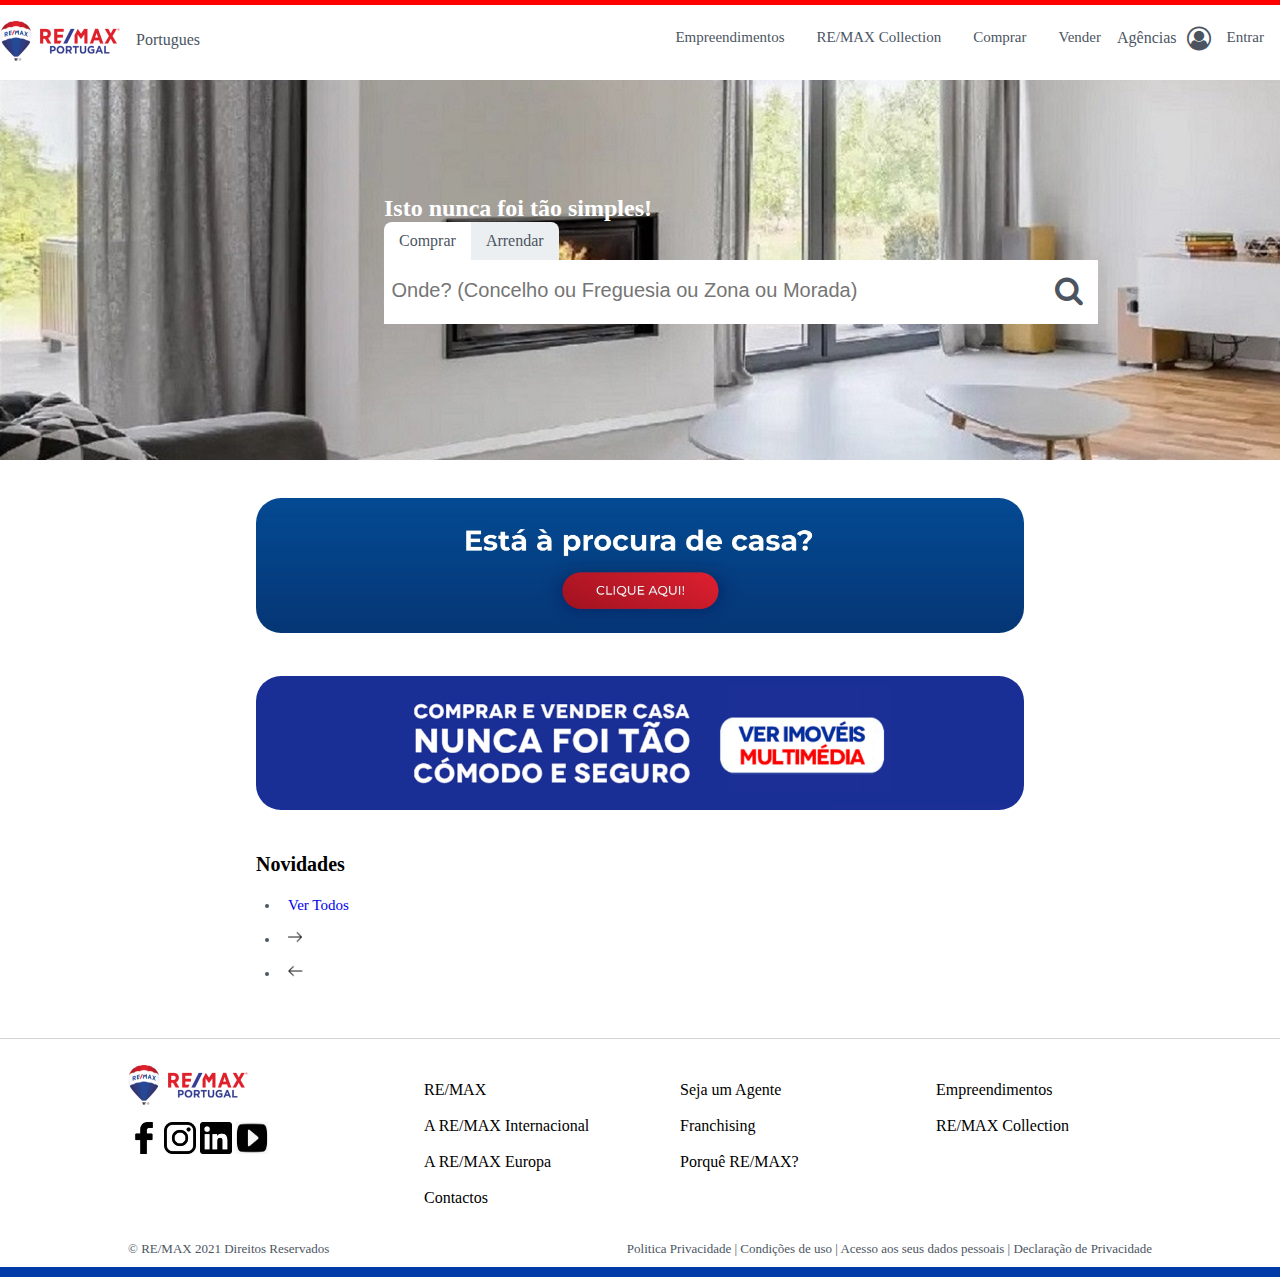
==== TrabalhoP-Tweb.html @ a208725e "Update barra inicial" ====
<!DOCTYPE html>
<html lang="en">
<head>
    <link href="TrabalhoP-Tweb.css"   rel="stylesheet">
    <meta charset="UTF-8">
    <meta http-equiv="X-UA-Compatible" content="IE=edge">
    <link rel="stylesheet" href="https://cdnjs.cloudflare.com/ajax/libs/font-awesome/4.7.0/css/font-awesome.min.css">
    <meta name="viewport" content="width=device-width, initial-scale=1.0">
    <title>TrabalhoPratico-Tweb</title>
</head>
<body> 
    <nav>
        <div class="menu1">
            <img class="imagem_logo" src="img/logo_remax.jpg"/>
            <ul class="parte1" style="list-style-type:none">
                <br>
                <div class="dropdown">
                    <span>Portugues</span>
                    <div class="dropdown-content">
                    <p>Portugues</p>
                    <p>Ingles</p>
                    </div>
                </div>
            </ul>
            <ul class="parte2">
                <li><a href="emp.html">Empreendimentos</a></li>  
                <li><a href="collection.html">RE/MAX Collection</a></li>
                <li><a href="comprar.html">Comprar</a></li>
                <li><a href="verder.html">Vender</a></li>
                <div class="dropdown2">
                    <span>Agências</span>
                    <div class="dropdown2-content">
                    <p>Procurar um Agente ou Agência</p>
                    <p>Seja uma Agente RE/MAX</p>
                    <p>Franchising</p>
                    <p>Top Agentes e Agências</p>
                    </div>
                  </div>
            
                <div class="opcao_entrar">
                    <i class="fa fa-user-circle-o" style="font-size:24px; padding-top:0.2em"></i>
                    <li><a href="entrar.html">Entrar</a></li>
                </div>
            </ul>
        </div>
    </nav>
    <div class="imagem_fundo" >
        <h1>Isto nunca foi tão simples!</h1>
        <div class="comprar">
            <div class="comprar_arrendar">
			    <a class="compras">Comprar</a>	
                <a class="arrendar">Arrendar</a> <br></div>
            <div id="pesquisa">
                <input type="text" name="search" id="search" placeholder=" Onde? (Concelho ou Freguesia ou Zona ou Morada)" />
                <i class="fa fa-search" style="font-size:30px; padding-top:0.5em;padding-right:0.5em;background-color: white;"></i>
            </div>	                       
        </div>
    </div>
    <img  src="img/procura_casa.jpg" id="procura_img" />
    <img  src="img/comprar_vender.jpg" id="comprar_vender_img" />

    <div class="news"> 
        <h2>Novidades</h2>
        <div class="newsver">
        <li><a href="vertodos.html" style="text-decoration: none;">Ver Todos</a></li>
        <li><img src="img/seta.png" id="seta"/></li>
        <li><img src="img/seta.png" id="seta2"/></li></div>
        
    </div>














    



    <div id="footer">
        <div class="row">
            <div class="column">
                <img class="imagem_logo2" src="img/logo_remax.jpg"/> 
                <div class="redes_sociais">
                    <img class="face" src="img/face.jpg"/>
                    <img class="insta" src="img/insta.jpg"/>
                    <img class="linkedin" src="img/linkedin.jpg"/>
                    <img class="youtube" src="img/youtube.jpg"/>
                </div>
            </div>
            <div class="footer_menu">
                <div class="column">
                    <ul>
                        <li> RE/MAX</li>      <br>
                        <li>A RE/MAX Internacional</li><br>
                        <li>A RE/MAX Europa</li><br>
                        <li>Contactos</li><br>
                    </ul>
                </div>
                <div class="column">
                    <ul>
                       <li>Seja um Agente</li><br>
                        <li>Franchising</li><br>
                        <li>Porquê RE/MAX?</li><br>
                    </ul>
                </div>
                <div class="column">
                    <ul>
                    <li>Empreendimentos</li><br>
                    <li>RE/MAX Collection</li><br><br><br><br>
                </ul>
                </div>
            </div> 
        </div>
            <div class="fim">
                <a class="fim_esquerda">© RE/MAX 2021 Direitos Reservados</a> 
                <a class="fim_direita">Politica Privacidade | Condições de uso | Acesso aos seus dados pessoais | Declaração de Privacidade</a>
            </div>
    </div>


</body>
</html>
---- TrabalhoP-Tweb.css ----
html{width: 100%;}

body{margin: 0em;
    background-color: white;
    font-family: Verdana;
    color: #4c555f;
    }

.menu1{display: flex;
    border-top: 5px solid #ff0000;
  /*padding-left: 32px;
    padding-right: 32px;*/
    background-color:white;
    width: 100%;
    height: 67px;
    vertical-align: center;}

.menu1 a{cursor: pointer;
    color: #4c555f;
    text-decoration: none;}    

.imagem_logo{cursor: pointer;
    max-height: 40px;
    vertical-align: middle;} 

.parte1{cursor: pointer;
    margin-top: 0px;
    margin-bottom: 0px;
    margin-left: 8px;
    margin-right: 8px;
    padding: 8px;}

.agencias{cursor: pointer;
    border: none;
    }
    
.menu1 a:hover{color:#007bff;}         /*  por cor azul quando o cursor esta em cima *ajeitar* */

nav{height: 5em;
    align-items:baseline;}

.imagem_logo{width: auto;
    height: auto;
    padding-top: 1em;
    }

.parte2{display: flex;
    width: 100%;
    padding-right: 0%;
    list-style-type:none;
    justify-content: flex-end;
    }

.parte2 li{margin-top: 0px;
    margin-bottom: 0px;
    margin-left: 8px;
    margin-right: 8px;
    padding: 8px;
    font-size: 15px;}

.agencias{margin-top: 0px;
    margin-bottom: 0px;
    margin-left: 8px;
    margin-right: 8px;
    padding: 8px;}

.menu1.parte1{padding-right: 100px;
    padding-left: 10px;}

.opcao_entrar{display: flex;
    padding-left: 10px;}

.imagem_login{width: 24px;
    height: 24px;}

.imagem_fundo{background-image: url("img/Fundo.jpg");
    max-width: 100%;
    position: relative;
    margin: auto;
    height: 380px;
    background-repeat: no-repeat;}

.imagem_fundo h1{color: white;
    font-size: 24px;
    padding-left: 20%;
    padding-top: 9%;
    max-width: 60%;
    position: relative;
    margin: auto;
    filter: spacing -.88px;  ;}

.comprar_arrendar{display: flex;
    padding-right: 0%;}

.comprar{padding-left: 20%;
    max-width: 60%;
    position: relative;
    margin: auto;}

.compras{padding-top: 10px;
    padding-bottom: 10px;
    padding-right: 15px;
    padding-left: 15px;
    background-color: white;
    border-top-left-radius: 0.5em;
    cursor: pointer;}         /*por a cena de quando clicas ficar branco e quando nao, ficar zinza. cor da letra =*/

.arrendar{padding-top: 10px;
    padding-bottom: 10px;
    padding-right: 15px;
    padding-left: 15px;
    background-color: #eceff2;
    border-top-right-radius: 0.5em;
    cursor: pointer;} 

.comprar a:active{background-color: white;
    animation-iteration-count:infinite;}

#pesquisa{display: flex;}

#search{background-color: white;
        border: none;
        height: 4.65em;
        width: 50em;}
    
::placeholder{font-size: 1.5em}

#searchimg{height: 4em;
    width: 4em;
    cursor: pointer;
    background-color: white;}

#procura_img{
    max-width: 60%;
    position: relative;
    margin: auto;
    margin-left: 20%;
    margin-right: 20%;
    margin-top: 3%;
    border-radius: 25px;
    cursor: pointer;                    /*Ajeitar o border radius*/
}

#comprar_vender_img{
    max-width: 1200px;
    border-radius: 25px;
    cursor: pointer;
    max-width: 60%;
    position: relative;
    margin: auto;
    margin-left: 20%;
    margin-right: 20%;
    margin-top: 3%;                  /*Ajeitar o border radius*/
}

.face{height: 32px;
    width: 32px;
}

.insta{height: 32px;
    width: 32px;
}

.linkedin{
    height: 32px;
    width: 32px;
}

.youtube{
    height: 32px;
    width: 32px;
}

#footer{margin-top: 48px;
    border-top: lightgray solid 1px;
    border-bottom: #003aa8 solid 10px;
    padding-left: 10%;
    padding-right: 10%;
    padding-bottom: 2%;  
    padding-top: 2%;
    }

.imagem_logo2{max-height: 40px;
    cursor:default;
    margin-bottom: 5%;}

.footer_menu ul{
    list-style-type: none;
}

.column {color: black;
    float: left;
    width: 25%;
    cursor: pointer;
}

.row:after {
    content: "";
    display: table;
    clear: both;
}
    
.fim a{display:block;
    font-size: 13px;}

.fim_direita{float: right;
    cursor: pointer;}

.fim_esquerda{float: left;}
.news h2{color:black;
    font-size: 20px;
    max-width: 60%;
    position: relative;
    margin: auto;
    padding-left: 20%;
    padding-right: 20%;
    padding-top: 3%;
    border-radius: 12px}
.newsver{font-size: 15px;
    max-width: 60%;
    position: relative;
    margin: auto;
    margin-left: 16px;
    padding-left: 20%;
    padding-right: 20%;
    padding-top: 1%;
    border-radius: 12px;}
#seta{max-width: 2%;}
#seta2{max-width: 2%;
    -moz-transform: scaleX(-1);
    -o-transform: scaleX(-1);
    -webkit-transform: scaleX(-1);
    transform: scaleX(-1);}
.newsver li{margin-bottom: 0px;
    margin-left: 8px;
    margin-right: 8px;
    padding: 8px;
    font-size: 15px;} 
    
    .dropdown {
        position: relative;
        display: inline-block;
      }
      
      .dropdown-content {
        display: none;
        position: absolute;
        background-color: #f9f9f9;
        min-width: 160px;
        box-shadow: 0px 8px 16px 0px rgba(0,0,0,0.2);
        padding: 12px 16px;
        z-index: 1;
      }
      
      .dropdown:hover .dropdown-content {
        display: block;
      }

      .dropdown2 {
        position: relative;
        display: inline-block;
        padding-top:0.5em;
      }

      .dropdown2-content {
        display: none;
        position: absolute;
        background-color: #f9f9f9;
        min-width: 160px;
        box-shadow: 0px 8px 16px 0px rgba(0,0,0,0.2);
        padding: 12px 16px;
        z-index: 1;
      }
      
      .dropdown2:hover .dropdown2-content {
        display: block;
      }
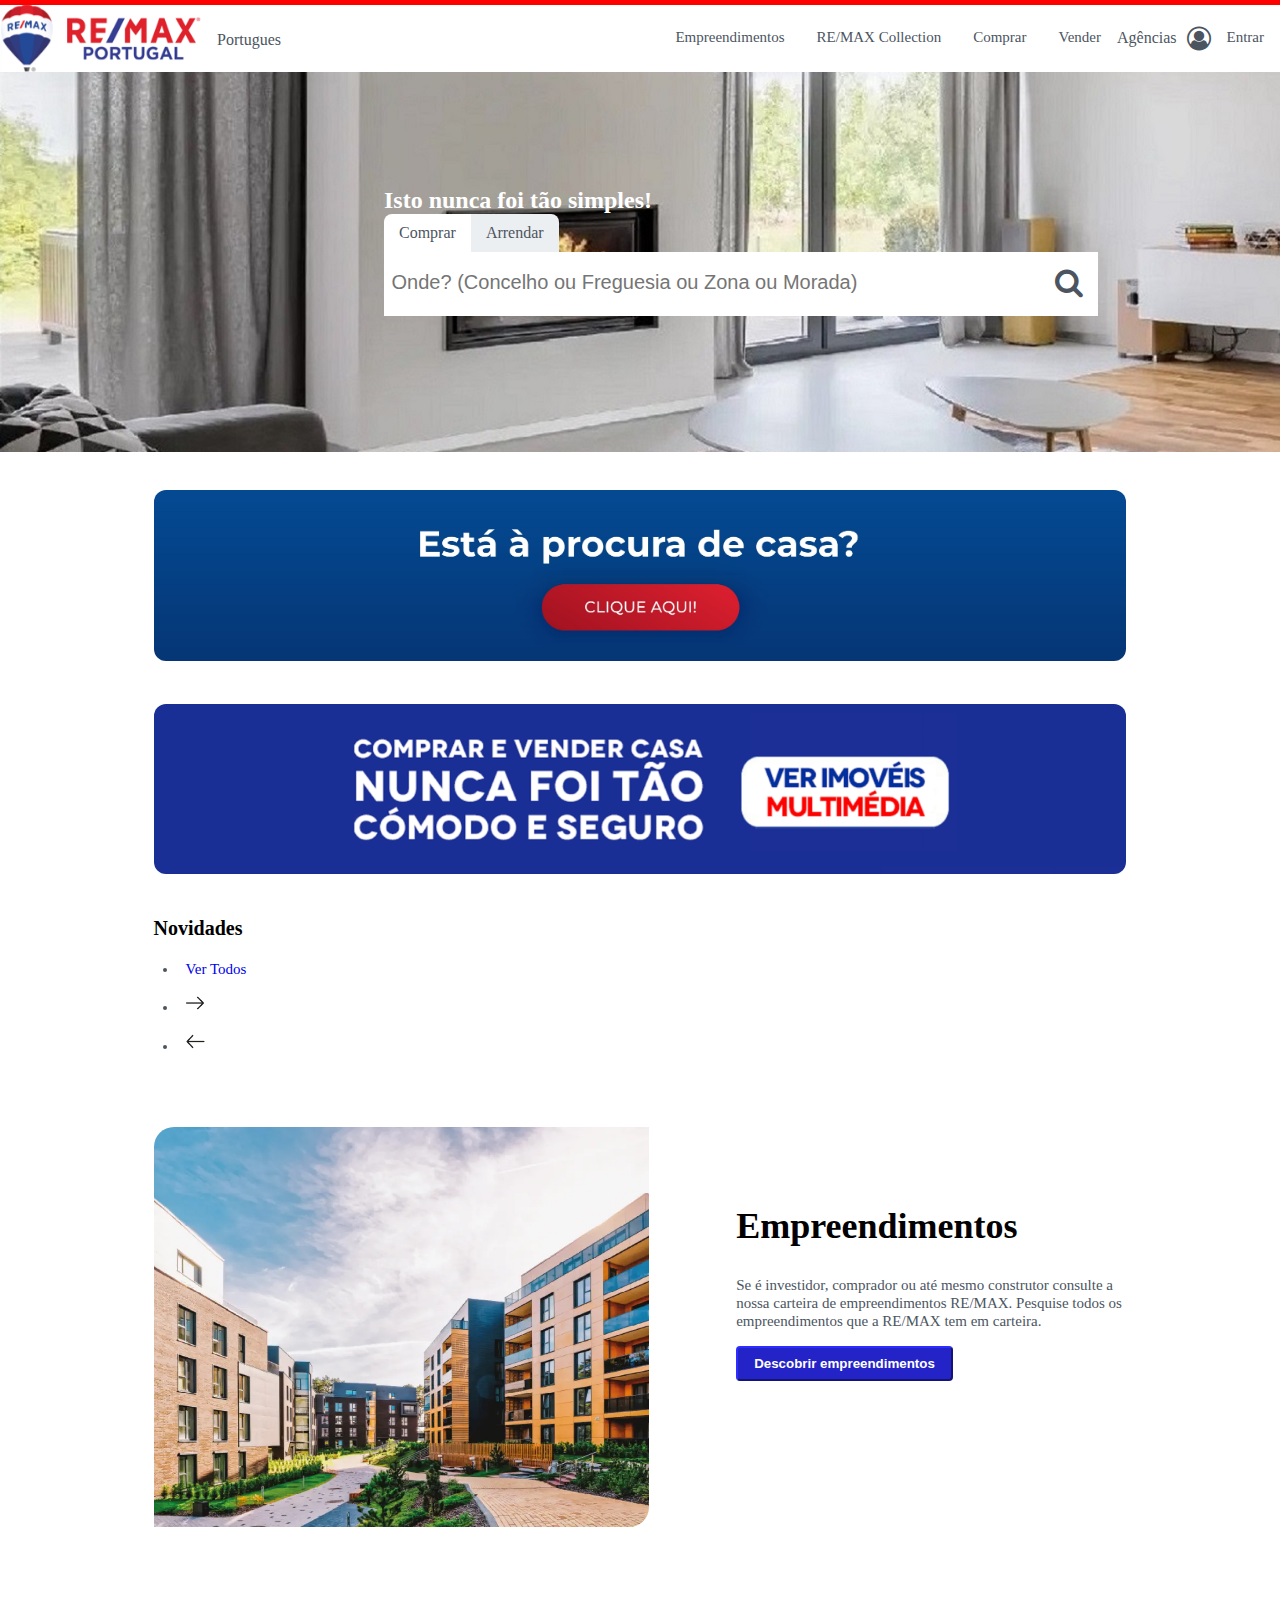
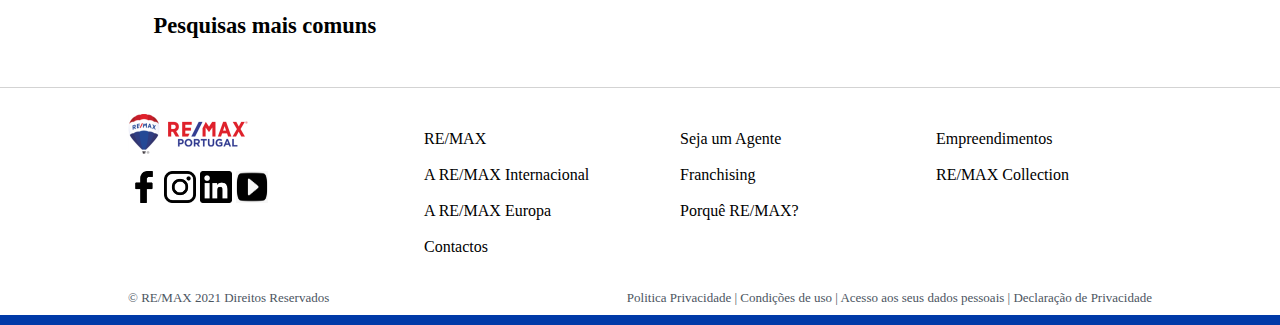
==== commit 7179eac9: "Update  Empreendimentos" ====
--- a/TrabalhoP-Tweb.html
+++ b/TrabalhoP-Tweb.html
@@ -49,7 +49,8 @@
         <div class="comprar">
             <div class="comprar_arrendar">
 			    <a class="compras">Comprar</a>	
-                <a class="arrendar">Arrendar</a> <br></div>
+                <a class="arrendar">Arrendar</a> <br>
+            </div>
             <div id="pesquisa">
                 <input type="text" name="search" id="search" placeholder=" Onde? (Concelho ou Freguesia ou Zona ou Morada)" />
                 <i class="fa fa-search" style="font-size:30px; padding-top:0.5em;padding-right:0.5em;background-color: white;"></i>
@@ -78,10 +79,34 @@
 
 
 
+    <div class="empreendimentos">
+        <div class="empre_esquerda"> 
+            <img src="img/empre.webp" class="img_empre" />
+        </div>
+        <div class="empre_direita">
+            <div class="empre_texto">
+                <h2 class="titulo">Empreendimentos</h2>
+                <a>Se é investidor, comprador ou até mesmo construtor consulte a nossa carteira de 
+                    empreendimentos RE/MAX. Pesquise todos os empreendimentos que a RE/MAX tem 
+                    em carteira.
+                </a> <br>
+            </div>
+            <button class="button_empre" type="button"> Descobrir empreendimentos</button>
+        </div>
+    </div>
+
+
+    
+
+    <div class="Pesquisas_mais_comuns">
+        <h2>Pesquisas mais comuns</h2>
+    </div>
 
 
 
-    
+
+
+
 
 
 
@@ -120,10 +145,10 @@
                 </div>
             </div> 
         </div>
-            <div class="fim">
-                <a class="fim_esquerda">© RE/MAX 2021 Direitos Reservados</a> 
-                <a class="fim_direita">Politica Privacidade | Condições de uso | Acesso aos seus dados pessoais | Declaração de Privacidade</a>
-            </div>
+        <div class="fim">
+            <a class="fim_esquerda">© RE/MAX 2021 Direitos Reservados</a> 
+            <a class="fim_direita">Politica Privacidade | Condições de uso | Acesso aos seus dados pessoais | Declaração de Privacidade</a>
+        </div>
     </div>
 
 
--- a/TrabalhoP-Tweb.css
+++ b/TrabalhoP-Tweb.css
@@ -1,228 +1,230 @@
 html{width: 100%;}
 
-body{margin: 0em;
+body{
+    margin: 0em;
     background-color: white;
     font-family: Verdana;
     color: #4c555f;
-    }
-
-.menu1{display: flex;
+}
+
+/*******
+ Header
+********/
+.menu1{
+    display: flex;
     border-top: 5px solid #ff0000;
   /*padding-left: 32px;
     padding-right: 32px;*/
     background-color:white;
     width: 100%;
     height: 67px;
-    vertical-align: center;}
-
-.menu1 a{cursor: pointer;
-    color: #4c555f;
-    text-decoration: none;}    
-
-.imagem_logo{cursor: pointer;
-    max-height: 40px;
-    vertical-align: middle;} 
-
-.parte1{cursor: pointer;
-    margin-top: 0px;
-    margin-bottom: 0px;
-    margin-left: 8px;
-    margin-right: 8px;
-    padding: 8px;}
-
-.agencias{cursor: pointer;
-    border: none;
-    }
-    
-.menu1 a:hover{color:#007bff;}         /*  por cor azul quando o cursor esta em cima *ajeitar* */
-
-nav{height: 5em;
-    align-items:baseline;}
-
-.imagem_logo{width: auto;
-    height: auto;
-    padding-top: 1em;
-    }
-
-.parte2{display: flex;
-    width: 100%;
-    padding-right: 0%;
-    list-style-type:none;
-    justify-content: flex-end;
-    }
-
-.parte2 li{margin-top: 0px;
-    margin-bottom: 0px;
-    margin-left: 8px;
-    margin-right: 8px;
-    padding: 8px;
-    font-size: 15px;}
-
-.agencias{margin-top: 0px;
-    margin-bottom: 0px;
-    margin-left: 8px;
-    margin-right: 8px;
-    padding: 8px;}
-
-.menu1.parte1{padding-right: 100px;
-    padding-left: 10px;}
-
-.opcao_entrar{display: flex;
-    padding-left: 10px;}
-
-.imagem_login{width: 24px;
-    height: 24px;}
-
-.imagem_fundo{background-image: url("img/Fundo.jpg");
+    vertical-align: center;
+}
+
+    .menu1 a{
+        cursor: pointer;
+        color: #4c555f;
+        text-decoration: none;
+    }    
+
+    .menu1 a:hover{color:#007bff;}         /*  por cor azul quando o cursor esta em cima *ajeitar* */
+    
+    .menu1.imagem_logo{
+        cursor: pointer;
+        max-height: 40px;
+        vertical-align: middle;
+    } 
+
+    .menu1.parte1{
+        padding-right: 100px;
+        padding-left: 10px;
+    }
+
+        .parte1{
+            cursor: pointer;
+            margin-top: 0px;
+            margin-bottom: 0px;
+            margin-left: 8px;
+            margin-right: 8px;
+            padding: 8px;
+        }
+        
+            .dropdown {
+                position: relative;
+                display: inline-block;
+            }
+              
+                .dropdown-content {
+                    display: none;
+                    position: absolute;
+                    background-color: #f9f9f9;
+                    min-width: 160px;
+                    box-shadow: 0px 8px 16px 0px rgba(0,0,0,0.2);
+                    padding: 12px 16px;
+                    z-index: 1;
+                }
+              
+                .dropdown:hover .dropdown-content {
+                    display: block;
+                }
+
+        .parte2{
+            display: flex;
+            width: 100%;
+            padding-right: 0%;
+            list-style-type:none;
+            justify-content: flex-end;
+        }
+    
+            .parte2 li{
+                margin-top: 0px;
+                margin-bottom: 0px;
+                margin-left: 8px;
+                margin-right: 8px;
+                padding: 8px;
+                font-size: 15px;
+            }
+            
+            .dropdown2 {
+                position: relative;
+                display: inline-block;
+                padding-top:0.5em;
+            }
+        
+                .dropdown2-content {
+                    display: none;
+                    position: absolute;
+                    background-color: #f9f9f9;
+                    min-width: 160px;
+                    box-shadow: 0px 8px 16px 0px rgba(0,0,0,0.2);
+                    padding: 12px 16px;
+                    z-index: 1;
+                }
+              
+                .dropdown2:hover .dropdown2-content {
+                    display: block;
+                }
+
+            .opcao_entrar{
+                display: flex;
+                padding-left: 10px;
+            }
+
+/*************************************
+Barra de pesquisa com imagem de fundo
+**************************************/
+.imagem_fundo{
+    background-image: url("img/Fundo.jpg");
     max-width: 100%;
     position: relative;
     margin: auto;
     height: 380px;
-    background-repeat: no-repeat;}
-
-.imagem_fundo h1{color: white;
-    font-size: 24px;
-    padding-left: 20%;
-    padding-top: 9%;
-    max-width: 60%;
-    position: relative;
-    margin: auto;
-    filter: spacing -.88px;  ;}
-
-.comprar_arrendar{display: flex;
-    padding-right: 0%;}
-
-.comprar{padding-left: 20%;
-    max-width: 60%;
-    position: relative;
-    margin: auto;}
-
-.compras{padding-top: 10px;
-    padding-bottom: 10px;
-    padding-right: 15px;
-    padding-left: 15px;
-    background-color: white;
-    border-top-left-radius: 0.5em;
-    cursor: pointer;}         /*por a cena de quando clicas ficar branco e quando nao, ficar zinza. cor da letra =*/
-
-.arrendar{padding-top: 10px;
-    padding-bottom: 10px;
-    padding-right: 15px;
-    padding-left: 15px;
-    background-color: #eceff2;
-    border-top-right-radius: 0.5em;
-    cursor: pointer;} 
-
-.comprar a:active{background-color: white;
-    animation-iteration-count:infinite;}
-
-#pesquisa{display: flex;}
-
-#search{background-color: white;
-        border: none;
-        height: 4.65em;
-        width: 50em;}
-    
-::placeholder{font-size: 1.5em}
-
-#searchimg{height: 4em;
-    width: 4em;
+    background-repeat: no-repeat;
+}
+
+    .imagem_fundo h1{
+        color: white;
+        font-size: 24px;
+        padding-left: 20%;
+        padding-top: 9%;
+        max-width: 60%;
+        position: relative;
+        margin: auto;
+        filter: spacing -.88px;
+    }
+        .comprar{
+            padding-left: 20%;
+            max-width: 60%;
+            position: relative;
+            margin: auto;
+        }
+        
+            .comprar a:active{
+                background-color: white;
+                animation-iteration-count:infinite;
+            }
+
+            .comprar_arrendar{
+                display: flex;
+                padding-right: 0%;
+            }
+
+                .compras{
+                    padding-top: 10px;
+                    padding-bottom: 10px;
+                    padding-right: 15px;
+                    padding-left: 15px;
+                    background-color: white;
+                    border-top-left-radius: 0.5em;
+                    cursor: pointer;
+                }         /*por a cena de quando clicas ficar branco e quando nao, ficar zinza. cor da letra =*/
+
+                .arrendar{
+                    padding-top: 10px;
+                    padding-bottom: 10px;
+                    padding-right: 15px;
+                    padding-left: 15px;
+                    background-color: #eceff2;
+                    border-top-right-radius: 0.5em;
+                    cursor: pointer;
+                } 
+   
+            #pesquisa{display: flex;}
+
+                #search{
+                    background-color: white;
+                        border: none;
+                        height: 4.65em;
+                        width: 50em;
+                }
+
+                ::placeholder{font-size: 1.5em}
+
+/*************
+Imagens Azuis
+**************/
+#procura_img{
+    max-width: 76%;
+    position: relative;
+    margin: auto;
+    margin-left: 12%;
+    margin-right: 12%;
+    margin-top: 3%;
+    border-radius: 12px;
     cursor: pointer;
-    background-color: white;}
-
-#procura_img{
-    max-width: 60%;
-    position: relative;
-    margin: auto;
-    margin-left: 20%;
-    margin-right: 20%;
-    margin-top: 3%;
-    border-radius: 25px;
-    cursor: pointer;                    /*Ajeitar o border radius*/
 }
 
 #comprar_vender_img{
     max-width: 1200px;
-    border-radius: 25px;
+    border-radius: 12px;
     cursor: pointer;
-    max-width: 60%;
-    position: relative;
-    margin: auto;
-    margin-left: 20%;
-    margin-right: 20%;
-    margin-top: 3%;                  /*Ajeitar o border radius*/
-}
-
-.face{height: 32px;
-    width: 32px;
-}
-
-.insta{height: 32px;
-    width: 32px;
-}
-
-.linkedin{
-    height: 32px;
-    width: 32px;
-}
-
-.youtube{
-    height: 32px;
-    width: 32px;
-}
-
-#footer{margin-top: 48px;
-    border-top: lightgray solid 1px;
-    border-bottom: #003aa8 solid 10px;
-    padding-left: 10%;
-    padding-right: 10%;
-    padding-bottom: 2%;  
-    padding-top: 2%;
-    }
-
-.imagem_logo2{max-height: 40px;
-    cursor:default;
-    margin-bottom: 5%;}
-
-.footer_menu ul{
-    list-style-type: none;
-}
-
-.column {color: black;
-    float: left;
-    width: 25%;
-    cursor: pointer;
-}
-
-.row:after {
-    content: "";
-    display: table;
-    clear: both;
-}
-    
-.fim a{display:block;
-    font-size: 13px;}
-
-.fim_direita{float: right;
-    cursor: pointer;}
-
-.fim_esquerda{float: left;}
+    max-width: 76%;
+    position: relative;
+    margin: auto;
+    margin-left: 12%;
+    margin-right: 12%;
+    margin-top: 3%;
+}
+    
+/*******************
+ Novidades - Casas
+*******************/
 .news h2{color:black;
     font-size: 20px;
-    max-width: 60%;
-    position: relative;
-    margin: auto;
-    padding-left: 20%;
-    padding-right: 20%;
+    max-width: 76%;
+    position: relative;
+    margin: auto;
+    padding-left: 12%;
+    padding-right: 12%;
     padding-top: 3%;
     border-radius: 12px}
 .newsver{font-size: 15px;
-    max-width: 60%;
+    max-width: 76%;
     position: relative;
     margin: auto;
     margin-left: 16px;
-    padding-left: 20%;
-    padding-right: 20%;
+    padding-left: 12%;
+    padding-right: 12%;
     padding-top: 1%;
     border-radius: 12px;}
 #seta{max-width: 2%;}
@@ -237,41 +239,149 @@
     padding: 8px;
     font-size: 15px;} 
     
-    .dropdown {
-        position: relative;
-        display: inline-block;
-      }
-      
-      .dropdown-content {
-        display: none;
-        position: absolute;
-        background-color: #f9f9f9;
-        min-width: 160px;
-        box-shadow: 0px 8px 16px 0px rgba(0,0,0,0.2);
-        padding: 12px 16px;
-        z-index: 1;
-      }
-      
-      .dropdown:hover .dropdown-content {
-        display: block;
-      }
-
-      .dropdown2 {
-        position: relative;
-        display: inline-block;
-        padding-top:0.5em;
-      }
-
-      .dropdown2-content {
-        display: none;
-        position: absolute;
-        background-color: #f9f9f9;
-        min-width: 160px;
-        box-shadow: 0px 8px 16px 0px rgba(0,0,0,0.2);
-        padding: 12px 16px;
-        z-index: 1;
-      }
-      
-      .dropdown2:hover .dropdown2-content {
-        display: block;
-      }+    
+
+
+
+
+
+
+/**********************
+Empreendimentos
+**********************/
+.empreendimentos{
+    margin-left: 12%;
+    margin-right: 12%;
+    max-width: 76%;
+    padding-top: 64px;
+    display: inline-flex;
+    position: relative;
+}
+
+    .img_empre{
+        height: 400px;
+        width: 495px;
+        border-bottom-right-radius: 20px;
+        border-top-left-radius: 20px;
+    }
+
+    .empre_direita{
+        margin-left: 9%;
+        height: 400px;
+        text-align: left;
+        
+        justify-content: center;
+    }
+        
+        .titulo{
+            margin-top: 20%;
+            font-size: 36px;
+            color: black;
+        }
+
+        .empre_direita a{
+            font-size: 15px;
+        }
+
+        .empre_texto{
+            margin-bottom: 16px;
+        }
+        
+        .button_empre{
+            color: white;
+            border-radius: 4px;
+            background-color: rgb(35, 35, 199);
+            cursor: pointer;
+            border-color: rgb(35, 35, 199);
+            padding-top: 0.5rem;
+            padding-right: 1rem;
+            padding-bottom: 0.5rem;
+            padding-left: 1rem;
+            font-weight: bold;
+        }
+
+        .button_empre:hover{
+            background-color: #003aa8;
+        }
+
+
+
+
+/**********************
+Pesquisas mais comuns
+**********************/
+.Pesquisas_mais_comuns{
+    color: black;
+    padding-left: 12%;
+    padding-right: 12%;                     /* É preciso javascript */
+    max-width: 76%;
+    padding-top: 64px;
+    font-size: 15px;
+}
+
+
+
+/********
+ Footer
+********/
+#footer{margin-top: 48px;
+    border-top: lightgray solid 1px;
+    border-bottom: #003aa8 solid 10px;
+    padding-left: 10%;
+    padding-right: 10%;
+    padding-bottom: 2%;  
+    padding-top: 2%;
+}
+
+    .row:after {
+        content: "";
+        display: table;
+        clear: both;
+    }
+
+        .column {
+            color: black;
+            float: left;
+            width: 25%;
+            cursor: pointer;
+        }
+        
+            .imagem_logo2{
+                max-height: 40px;
+                cursor:default;
+                margin-bottom: 5%;
+            }
+            
+                .face{height: 32px;
+                    width: 32px;
+                }
+
+                .insta{height: 32px;
+                    width: 32px;
+                }
+
+                .linkedin{
+                    height: 32px;
+                    width: 32px;
+                }
+
+                .youtube{
+                    height: 32px;
+                    width: 32px;
+                }
+            
+        .footer_menu ul{
+            list-style-type: none;
+        }
+
+    .fim a{
+        display:block;
+        font-size: 13px;
+    }
+
+        .fim_direita{
+            float: right;
+            cursor: pointer;
+        }
+
+        .fim_esquerda{float: left;}      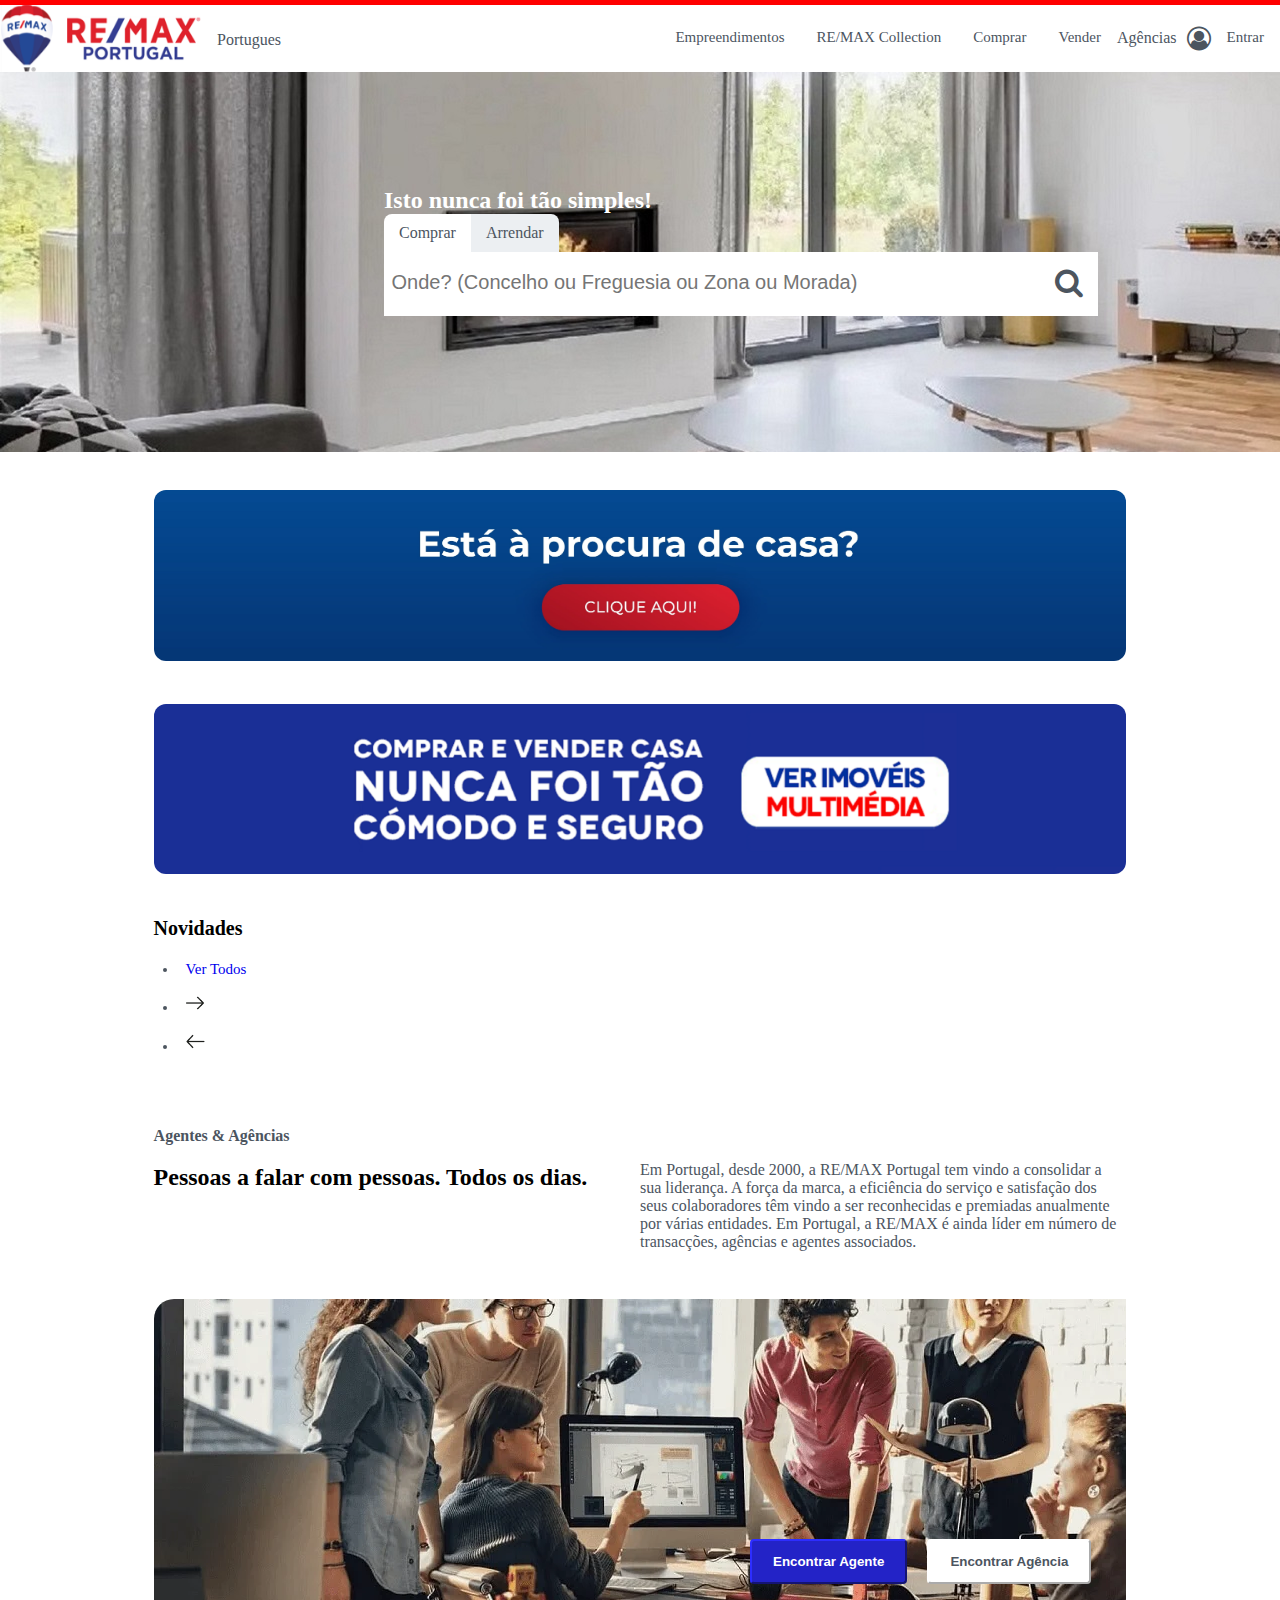
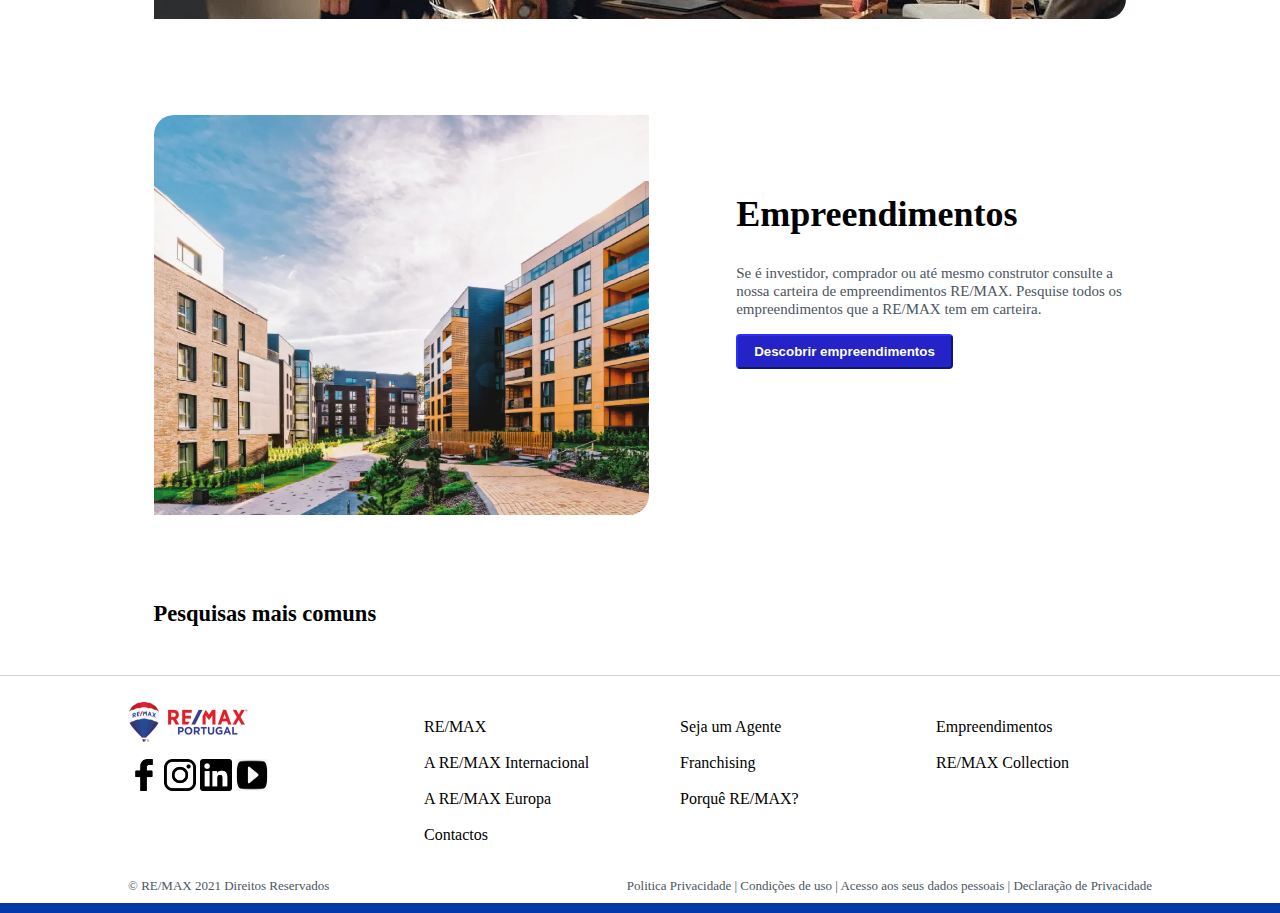
==== commit 8f765174: "Update agentes e agencias" ====
--- a/TrabalhoP-Tweb.html
+++ b/TrabalhoP-Tweb.html
@@ -79,6 +79,33 @@
 
 
 
+
+
+
+    <div class="agentes_agencias">
+        <div class="agen_subtitle">
+            <a>Agentes & Agências</a> <br>
+        </div>
+        <div class="agen_cima">
+            <h2>Pessoas a falar com pessoas. Todos os dias.</h2>
+            <p>Em Portugal, desde 2000, a RE/MAX Portugal tem vindo a consolidar a sua liderança. A força 
+                da marca, a eficiência do serviço e satisfação dos seus colaboradores têm vindo a ser 
+                reconhecidas e premiadas anualmente por várias entidades. Em Portugal, a RE/MAX é ainda 
+                líder em número de transacções, agências e agentes associados.</p>
+        </div>
+        <div class="agen_baixo">
+            
+            <div class="button_agen">
+                <button class="button_agente" type="button"> Encontrar Agente</button>
+                <button class="button_agencia" type="button"> Encontrar Agência</button>
+            </div>
+        </div>
+    </div>
+
+
+
+
+
     <div class="empreendimentos">
         <div class="empre_esquerda"> 
             <img src="img/empre.webp" class="img_empre" />
--- a/TrabalhoP-Tweb.css
+++ b/TrabalhoP-Tweb.css
@@ -246,6 +246,91 @@
 
 
 
+
+
+
+
+
+/*******************
+Agentes & Agências
+*******************/
+.agentes_agencias{
+    margin-left: 12%;
+    margin-right: 12%;
+    max-width: 76%;
+    padding-top: 64px;
+    margin-bottom: 32px;
+}
+
+    .agen_subtitle{
+        color: #4c555f;
+        font-weight: bold;
+    }
+
+    .agen_cima{
+        display: inline-flex;
+        position: relative;
+        margin-bottom: 32px;
+    }
+
+        .agen_cima h2{
+            width: 50%;
+            color: black;
+        }
+
+        .agen_cima p{
+            width: 50%;
+        }
+
+    .agen_baixo{
+        background-image: url("img/fundo2.jpg");
+        height:320px;
+        background-repeat: no-repeat;
+        border-bottom-right-radius: 20px;
+        border-top-left-radius: 20px;
+    }
+
+        .button_agen{
+            float: right;
+            margin-top: 240px;
+            margin-right: 25px;
+            display: inline-flex;
+        }
+
+            .button_agente{
+                padding-top: 13px;
+                padding-bottom: 13px;
+                padding-right: 21px;
+                padding-left: 21px;
+                margin-left: 10px;
+                margin-right: 10px;
+                border-radius: 4px;
+                background-color: rgb(35, 35, 199);
+                cursor: pointer;
+                border-color: rgb(35, 35, 199);
+                color: white;
+                font-weight: bold;
+            }
+
+                .button_agente:hover{
+                    background-color: #003aa8;
+                }
+
+            .button_agencia{
+                padding-top: 13px;
+                padding-bottom: 13px;
+                padding-right: 21px;
+                padding-left: 21px;
+                margin-left: 10px;
+                margin-right: 10px;
+                border-radius: 4px;
+                font-weight: bold;
+                background-color: #fff;
+                cursor: pointer;
+                border-color: #fff;
+                color: #4c555f;
+            }
+
 /**********************
 Empreendimentos
 **********************/
@@ -304,9 +389,6 @@
             background-color: #003aa8;
         }
 
-
-
-
 /**********************
 Pesquisas mais comuns
 **********************/
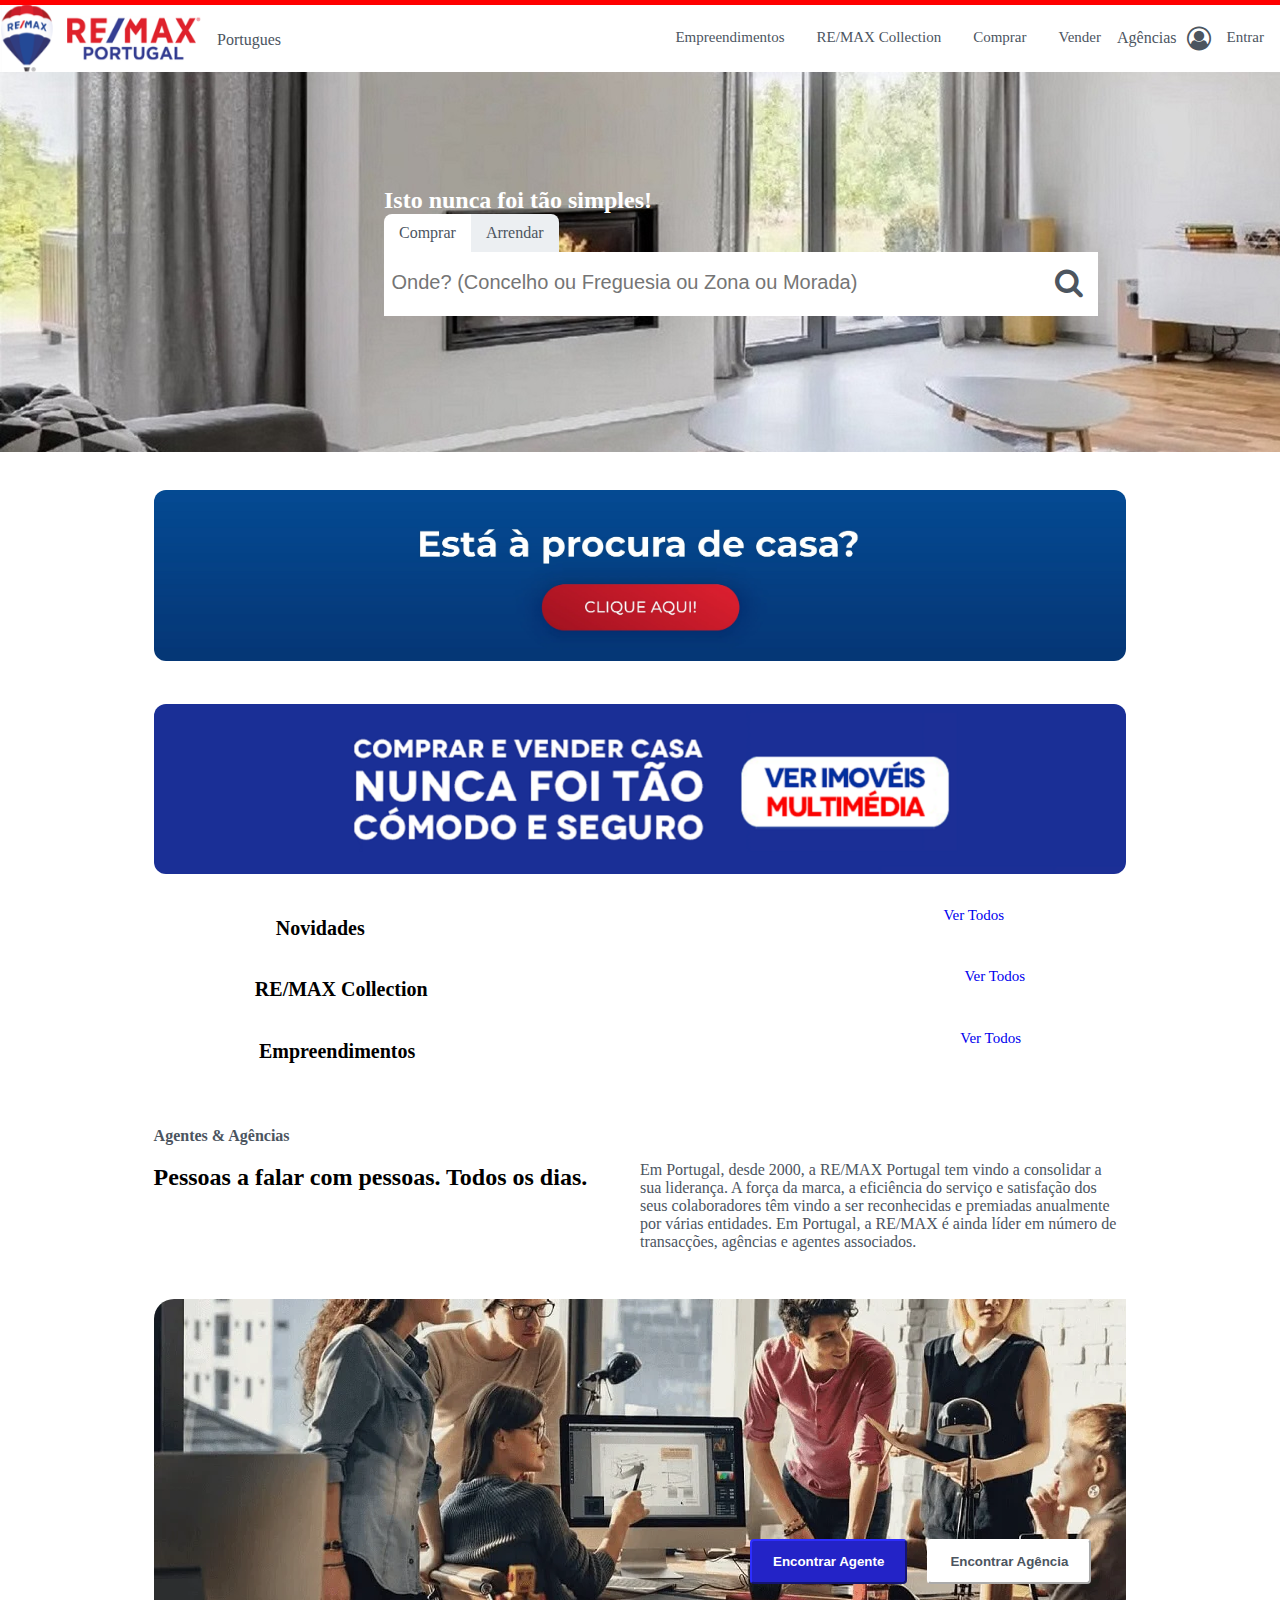
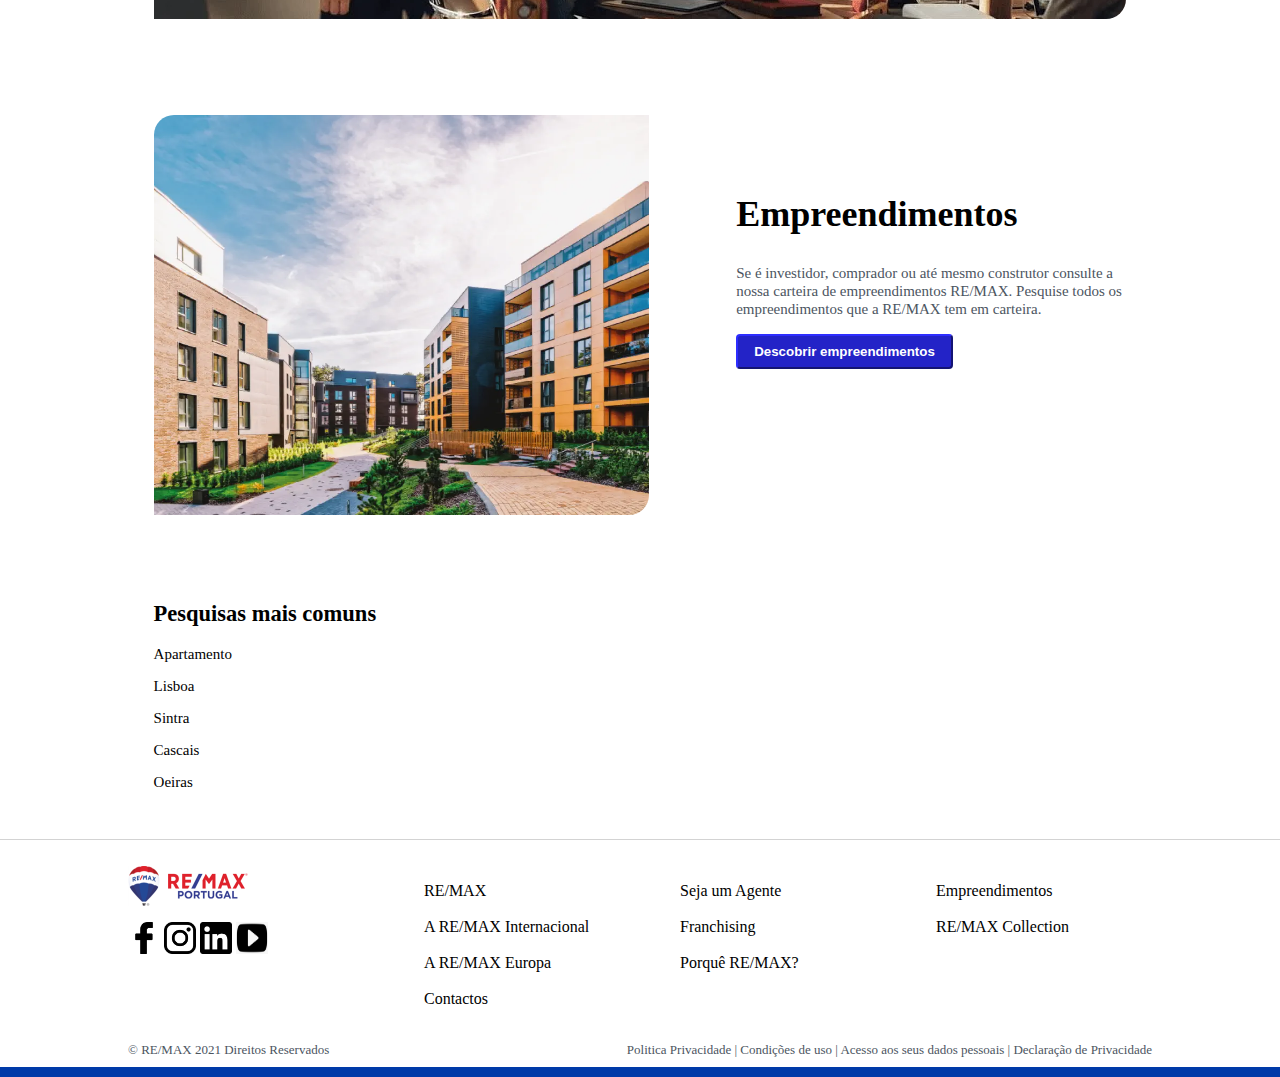
==== commit 0cb79dc9: "linhas de procura e (inicio de um dropdown??)" ====
--- a/TrabalhoP-Tweb.html
+++ b/TrabalhoP-Tweb.html
@@ -60,16 +60,41 @@
     <img  src="img/procura_casa.jpg" id="procura_img" />
     <img  src="img/comprar_vender.jpg" id="comprar_vender_img" />
 
-    <div class="news"> 
+    <div class="menu2"> 
         <h2>Novidades</h2>
         <div class="newsver">
-        <li><a href="vertodos.html" style="text-decoration: none;">Ver Todos</a></li>
-        <li><img src="img/seta.png" id="seta"/></li>
-        <li><img src="img/seta.png" id="seta2"/></li></div>
+        <span classe="setas">
+            <i class="fa-arrow-left"></i>
+            <i class="fa-arrow-right"></i>
+        </span>
+        <a href="vertodos.html" style="text-decoration: none;">Ver Todos</a>
+        </div>
         
     </div>
 
-
+    <div class="menu3"> 
+        <h2>RE/MAX Collection</h2>
+        <div class="remaxc">
+        <span classe="setas">
+            <i class="fa-arrow-left"></i>
+            <i class="fa-arrow-right"></i>
+        </span>
+        <a href="vertodos.html" style="text-decoration: none;">Ver Todos</a>
+        </div>
+        
+    </div>
+
+    <div class="menu4"> 
+        <h2>Empreendimentos</h2>
+        <div class="emp">
+        <span classe="setas">
+            <i class="fa-arrow-left"></i>
+            <i class="fa-arrow-right"></i>
+        </span>
+        <a href="vertodos.html" style="text-decoration: none;">Ver Todos</a>
+        </div>
+        
+    </div>
 
 
 
@@ -127,6 +152,14 @@
 
     <div class="Pesquisas_mais_comuns">
         <h2>Pesquisas mais comuns</h2>
+        <div classe="dropdown3">
+            <span>Apartamento</span>
+            <div classe="dropdown3-content"></div>
+            <p>Lisboa</p>
+            <p>Sintra</p>
+            <p>Cascais</p>
+            <p>Oeiras</p>
+        </div>
     </div>
 
 
--- a/TrabalhoP-Tweb.css
+++ b/TrabalhoP-Tweb.css
@@ -209,7 +209,10 @@
 /*******************
  Novidades - Casas
 *******************/
-.news h2{color:black;
+.menu2{display: flex;
+    align-items: flex-end;
+    justify-content: flex-end;}
+.menu2 h2{color:black;
     font-size: 20px;
     max-width: 76%;
     position: relative;
@@ -226,22 +229,57 @@
     padding-left: 12%;
     padding-right: 12%;
     padding-top: 1%;
-    border-radius: 12px;}
-#seta{max-width: 2%;}
-#seta2{max-width: 2%;
-    -moz-transform: scaleX(-1);
-    -o-transform: scaleX(-1);
-    -webkit-transform: scaleX(-1);
-    transform: scaleX(-1);}
-.newsver li{margin-bottom: 0px;
-    margin-left: 8px;
-    margin-right: 8px;
-    padding: 8px;
-    font-size: 15px;} 
-    
-    
-
-
+    border-radius: 12px;
+    display: flex;
+margin-left:auto;}
+
+.menu3{display: flex;
+    align-items: flex-end;
+    justify-content: flex-end;}
+.menu3 h2{color:black;
+    font-size: 20px;
+    max-width: 76%;
+    position: relative;
+    margin: auto;
+    padding-left: 12%;
+    padding-right: 12%;
+    padding-top: 3%;
+    border-radius: 12px}
+.remaxc{font-size: 15px;
+    max-width: 76%;
+    position: relative;
+    margin: auto;
+    margin-left: 16px;
+    padding-left: 12%;
+    padding-right: 12%;
+    padding-top: 1%;
+    border-radius: 12px;
+    display: flex;
+margin-left:auto;}
+
+.menu4{display: flex;
+    align-items: flex-end;
+    justify-content: flex-end;}
+.menu4 h2{color:black;
+    font-size: 20px;
+    max-width: 76%;
+    position: relative;
+    margin: auto;
+    padding-left: 12%;
+    padding-right: 12%;
+    padding-top: 3%;
+    border-radius: 12px}
+.emp{font-size: 15px;
+    max-width: 76%;
+    position: relative;
+    margin: auto;
+    margin-left: 16px;
+    padding-left: 12%;
+    padding-right: 12%;
+    padding-top: 1%;
+    border-radius: 12px;
+    display: flex;
+margin-left:auto;}
 
 
 
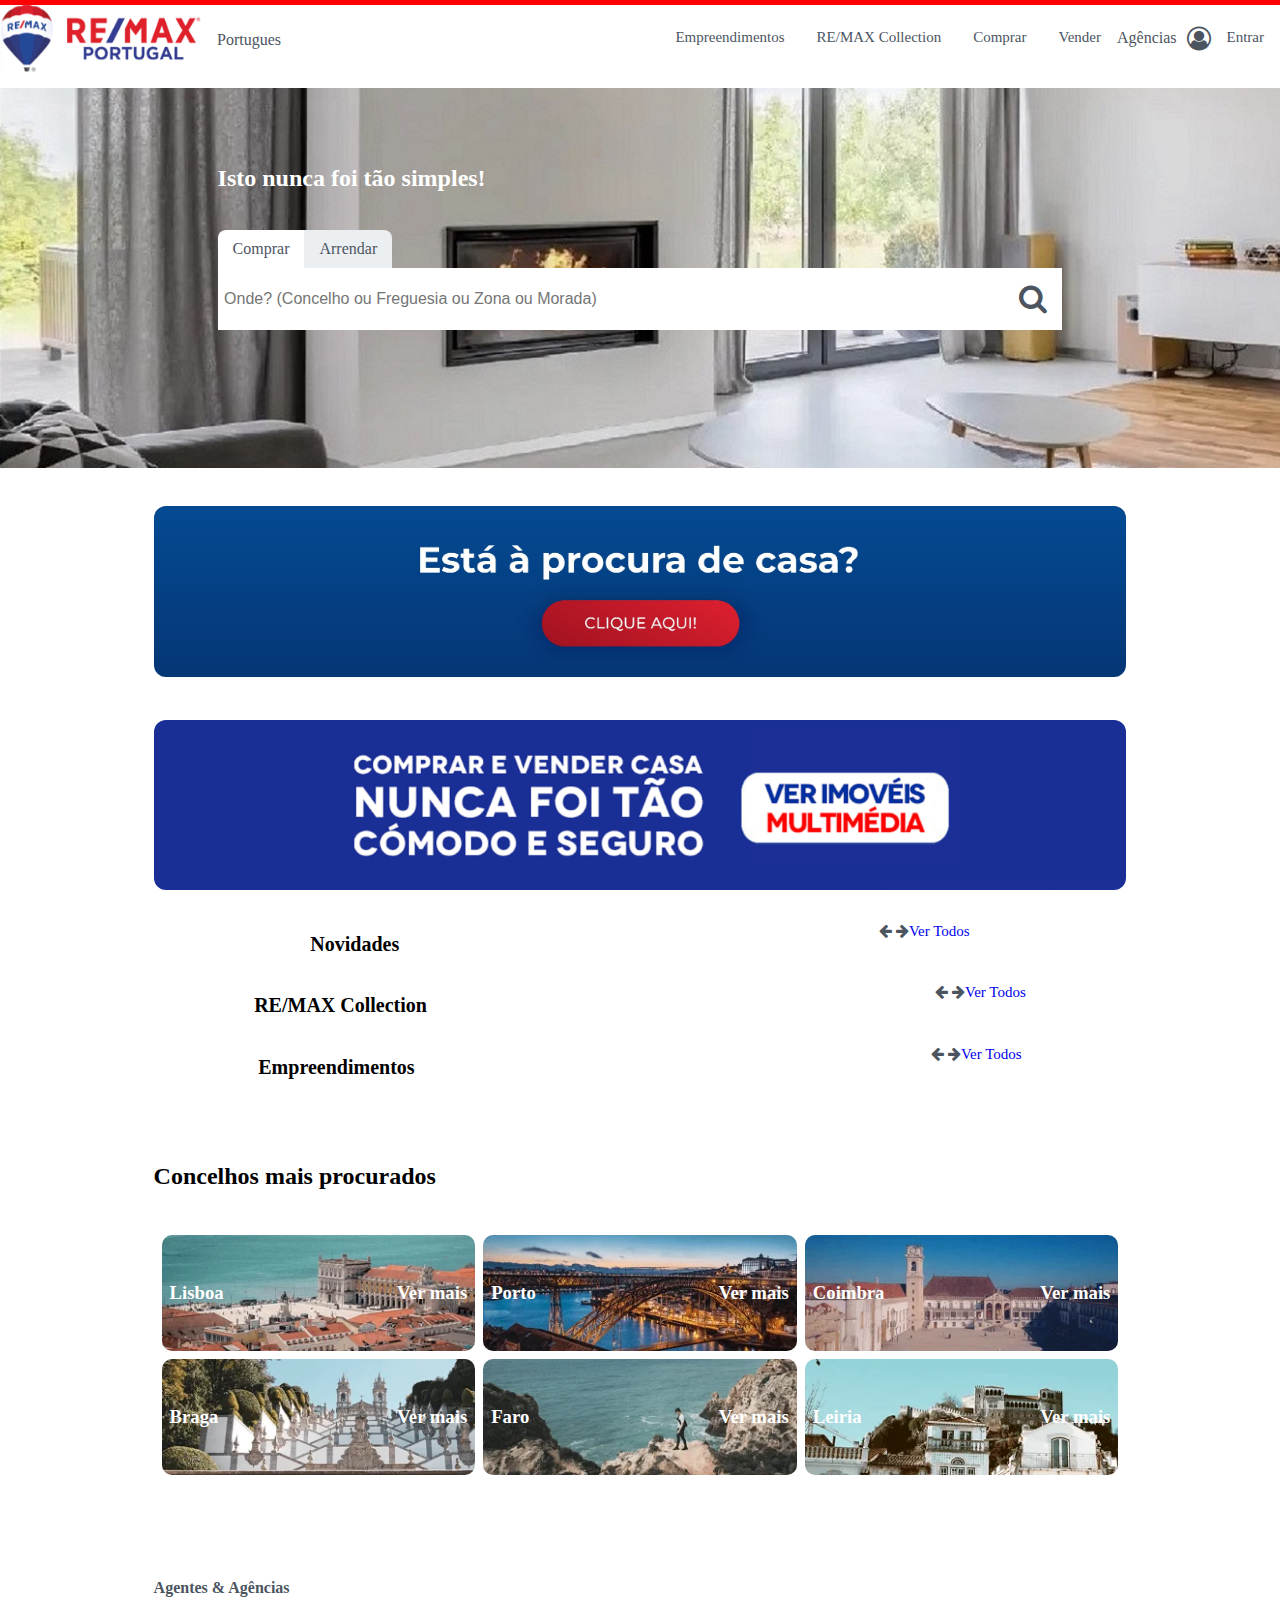
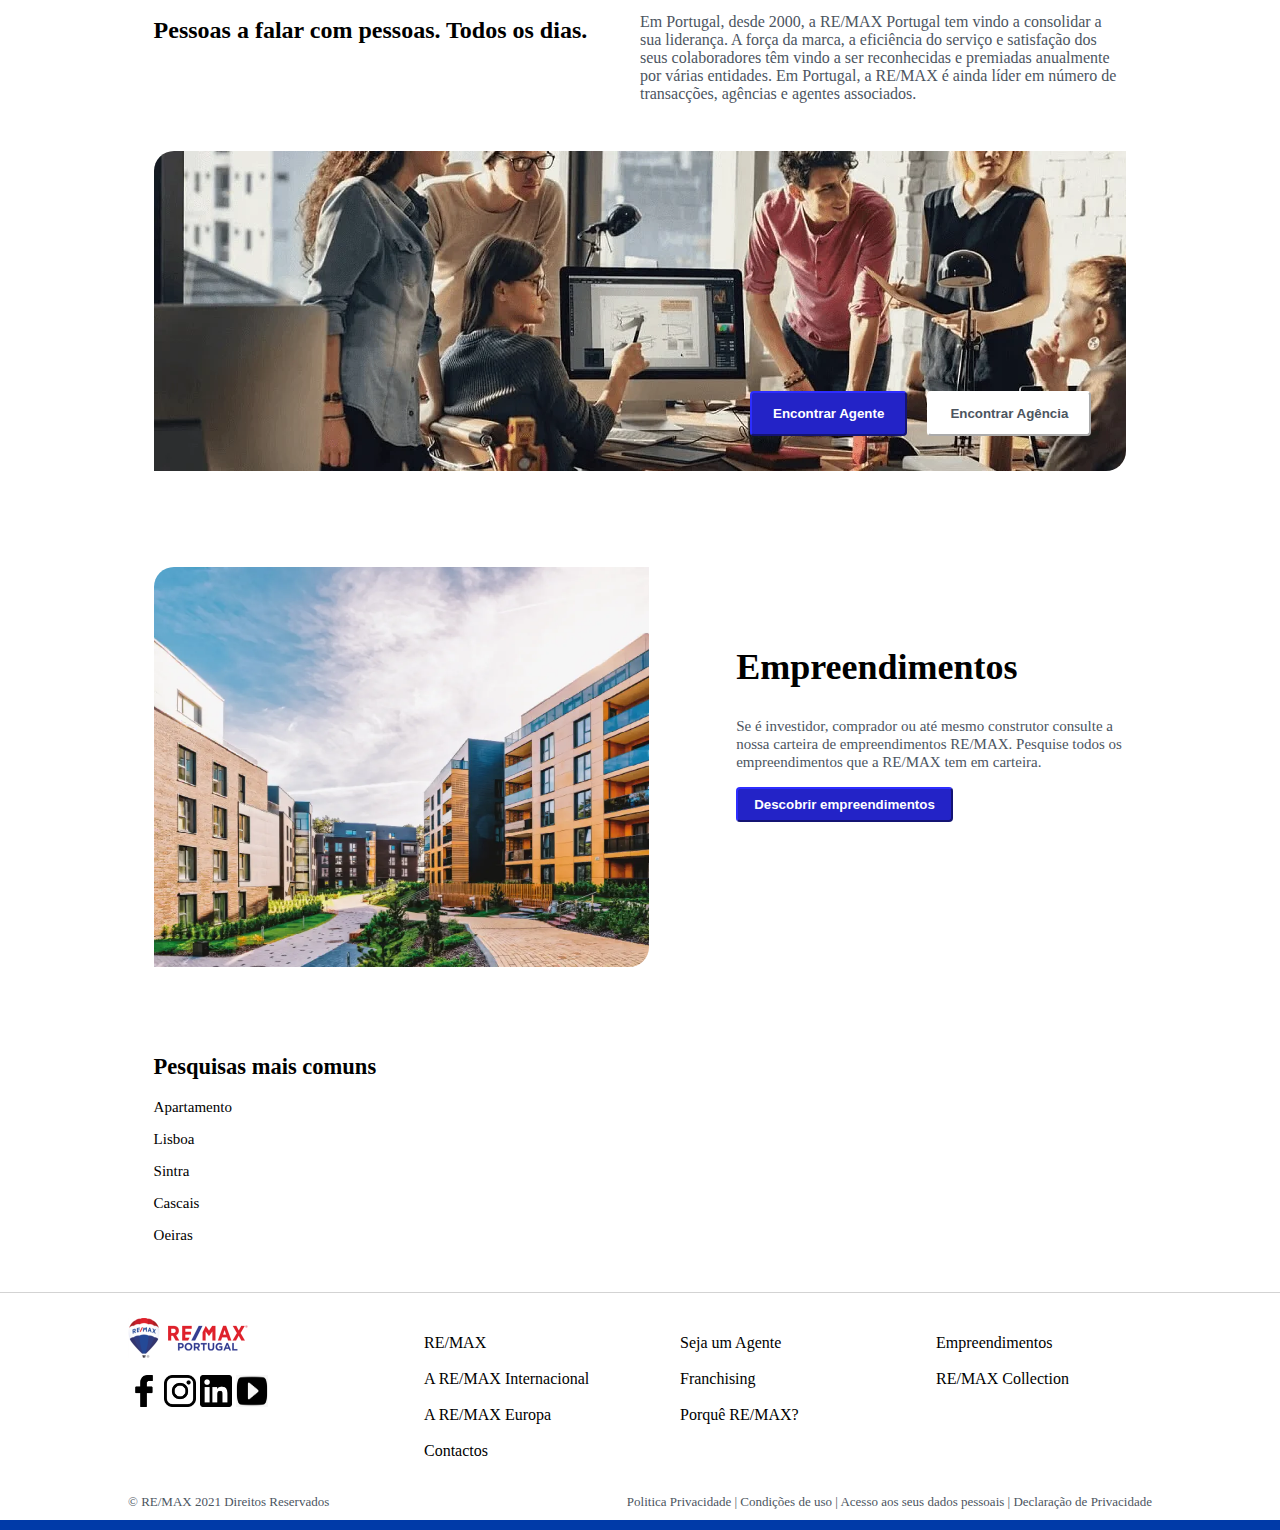
==== commit e78641cb: "Update Mais procurados" ====
--- a/TrabalhoP-Tweb.html
+++ b/TrabalhoP-Tweb.html
@@ -53,21 +53,24 @@
             </div>
             <div id="pesquisa">
                 <input type="text" name="search" id="search" placeholder=" Onde? (Concelho ou Freguesia ou Zona ou Morada)" />
-                <i class="fa fa-search" style="font-size:30px; padding-top:0.5em;padding-right:0.5em;background-color: white;"></i>
+                <i class="fa fa-search" style="font-size:30px; padding-top:0.5em; padding-right:0.5em; background-color: white;"></i> 
             </div>	                       
         </div>
     </div>
+
+
     <img  src="img/procura_casa.jpg" id="procura_img" />
     <img  src="img/comprar_vender.jpg" id="comprar_vender_img" />
+
 
     <div class="menu2"> 
         <h2>Novidades</h2>
         <div class="newsver">
-        <span classe="setas">
-            <i class="fa-arrow-left"></i>
-            <i class="fa-arrow-right"></i>
-        </span>
-        <a href="vertodos.html" style="text-decoration: none;">Ver Todos</a>
+            <span classe="setas">
+                <i class="fa fa-arrow-left"></i>
+                <i class="fa fa-arrow-right"></i>
+            </span>
+            <a href="vertodos.html" style="text-decoration: none;">Ver Todos</a>
         </div>
         
     </div>
@@ -76,8 +79,8 @@
         <h2>RE/MAX Collection</h2>
         <div class="remaxc">
         <span classe="setas">
-            <i class="fa-arrow-left"></i>
-            <i class="fa-arrow-right"></i>
+            <i class="fa fa-arrow-left"></i>
+            <i class="fa fa-arrow-right"></i>
         </span>
         <a href="vertodos.html" style="text-decoration: none;">Ver Todos</a>
         </div>
@@ -88,8 +91,8 @@
         <h2>Empreendimentos</h2>
         <div class="emp">
         <span classe="setas">
-            <i class="fa-arrow-left"></i>
-            <i class="fa-arrow-right"></i>
+            <i class="fa fa-arrow-left"></i>
+            <i class="fa fa-arrow-right"></i>
         </span>
         <a href="vertodos.html" style="text-decoration: none;">Ver Todos</a>
         </div>
@@ -103,8 +106,35 @@
 
 
 
-
-
+    <div class="mais_procurados">
+        <div class="procurados_title">
+            <h2>Concelhos mais procurados</h2> <br>
+        </div>
+        <table class="tabela_procurados">
+            <tr>
+                <th class="lisboa" onclick="location.href='lisboa.html'">
+                    <h3>Lisboa <span>Ver mais</span></h3>
+                </th>
+                <th class="porto" onclick="location.href='porto.html'">
+                    <h3>Porto <span>Ver mais</span></h3>
+                </th>
+                <th class="coimbra" onclick="location.href='coimbra.html'">
+                    <h3>Coimbra <span>Ver mais</span></h3>
+                </th>
+            </tr>
+            <tr>
+                <th class="braga" onclick="location.href='braga.html'">
+                    <h3>Braga <span>Ver mais</span></h3>
+                </th>
+                <th class="faro" onclick="location.href='faro.html'">
+                    <h3>Faro <span>Ver mais</span></h3>
+                </th>
+                <th class="leiria" onclick="location.href='leiria.html'">
+                    <h3>Leiria <span>Ver mais</span></h3>
+                </th>
+            </tr>
+          </table>
+    </div>
 
 
     <div class="agentes_agencias">
@@ -126,9 +156,6 @@
             </div>
         </div>
     </div>
-
-
-
 
 
     <div class="empreendimentos">
--- a/TrabalhoP-Tweb.css
+++ b/TrabalhoP-Tweb.css
@@ -115,9 +115,8 @@
 **************************************/
 .imagem_fundo{
     background-image: url("img/Fundo.jpg");
-    max-width: 100%;
-    position: relative;
-    margin: auto;
+    width: 100%;
+    position: relative;
     height: 380px;
     background-repeat: no-repeat;
 }
@@ -125,60 +124,59 @@
     .imagem_fundo h1{
         color: white;
         font-size: 24px;
-        padding-left: 20%;
-        padding-top: 9%;
-        max-width: 60%;
+        padding-top: 6%;
+        margin-left: 17%;
+        margin-bottom: 3%;
+    }
+
+    .comprar{
+        margin-left: 17%;
+        margin-right: 17%;
         position: relative;
-        margin: auto;
-        filter: spacing -.88px;
-    }
-        .comprar{
-            padding-left: 20%;
-            max-width: 60%;
-            position: relative;
-            margin: auto;
-        }
-        
-            .comprar a:active{
+    }
+      
+        .comprar a:active{
+            background-color: white;
+            animation-iteration-count:infinite;
+        }
+
+       .comprar_arrendar{
+            display: flex;
+            padding-right: 0%;
+        }
+
+            .compras{
+                padding-top: 10px;
+                padding-bottom: 10px;
+                padding-right: 15px;
+                padding-left: 15px;
                 background-color: white;
-                animation-iteration-count:infinite;
-            }
-
-            .comprar_arrendar{
-                display: flex;
-                padding-right: 0%;
-            }
-
-                .compras{
-                    padding-top: 10px;
-                    padding-bottom: 10px;
-                    padding-right: 15px;
-                    padding-left: 15px;
-                    background-color: white;
-                    border-top-left-radius: 0.5em;
-                    cursor: pointer;
-                }         /*por a cena de quando clicas ficar branco e quando nao, ficar zinza. cor da letra =*/
-
-                .arrendar{
-                    padding-top: 10px;
-                    padding-bottom: 10px;
-                    padding-right: 15px;
-                    padding-left: 15px;
-                    background-color: #eceff2;
-                    border-top-right-radius: 0.5em;
-                    cursor: pointer;
-                } 
+                border-top-left-radius: 0.5em;
+                cursor: pointer;
+            }         /*por a cena de quando clicas ficar branco e quando nao, ficar zinza. cor da letra =*/
+
+            .arrendar{
+                padding-top: 10px;
+                padding-bottom: 10px;
+                padding-right: 15px;
+                padding-left: 15px;
+                background-color: #eceff2;
+                border-top-right-radius: 0.5em;
+                cursor: pointer;
+            } 
    
-            #pesquisa{display: flex;}
+        #pesquisa{
+            display: flex;
+        }
 
                 #search{
                     background-color: white;
-                        border: none;
-                        height: 4.65em;
-                        width: 50em;
-                }
-
-                ::placeholder{font-size: 1.5em}
+                    border: none;
+                    height: 60px;
+                    width: 100%;
+                    outline: none;
+                    font-size: medium;
+                }
 
 /*************
 Imagens Azuis
@@ -212,6 +210,7 @@
 .menu2{display: flex;
     align-items: flex-end;
     justify-content: flex-end;}
+    
 .menu2 h2{color:black;
     font-size: 20px;
     max-width: 76%;
@@ -221,7 +220,33 @@
     padding-right: 12%;
     padding-top: 3%;
     border-radius: 12px}
+
 .newsver{font-size: 15px;
+    max-width: 76%;
+    position: relative;
+    margin: auto;
+    margin-left: 16px;
+    padding-left: 12%;
+    padding-right: 12%;
+    padding-top: 1%;
+    border-radius: 12px;
+    display: flex;}
+
+.menu3{display: flex;
+    align-items: flex-end;
+    justify-content: flex-end;}
+
+.menu3 h2{color:black;
+    font-size: 20px;
+    max-width: 76%;
+    position: relative;
+    margin: auto;
+    padding-left: 12%;
+    padding-right: 12%;
+    padding-top: 3%;
+    border-radius: 12px}
+
+.remaxc{font-size: 15px;
     max-width: 76%;
     position: relative;
     margin: auto;
@@ -231,12 +256,14 @@
     padding-top: 1%;
     border-radius: 12px;
     display: flex;
-margin-left:auto;}
-
-.menu3{display: flex;
+    margin-left:auto;}
+
+    
+.menu4{display: flex;
     align-items: flex-end;
     justify-content: flex-end;}
-.menu3 h2{color:black;
+
+.menu4 h2{color:black;
     font-size: 20px;
     max-width: 76%;
     position: relative;
@@ -245,7 +272,8 @@
     padding-right: 12%;
     padding-top: 3%;
     border-radius: 12px}
-.remaxc{font-size: 15px;
+
+.emp{font-size: 15px;
     max-width: 76%;
     position: relative;
     margin: auto;
@@ -255,39 +283,147 @@
     padding-top: 1%;
     border-radius: 12px;
     display: flex;
-margin-left:auto;}
-
-.menu4{display: flex;
-    align-items: flex-end;
-    justify-content: flex-end;}
-.menu4 h2{color:black;
-    font-size: 20px;
-    max-width: 76%;
-    position: relative;
-    margin: auto;
-    padding-left: 12%;
-    padding-right: 12%;
-    padding-top: 3%;
-    border-radius: 12px}
-.emp{font-size: 15px;
-    max-width: 76%;
-    position: relative;
-    margin: auto;
-    margin-left: 16px;
-    padding-left: 12%;
-    padding-right: 12%;
-    padding-top: 1%;
-    border-radius: 12px;
-    display: flex;
-margin-left:auto;}
-
-
-
-
-
-
-
-
+    margin-left:auto;}
+
+
+
+
+
+
+/*************************
+Concelhos mais procurados
+*************************/
+.mais_procurados{
+    margin-left: 12%;
+    margin-right: 12%;
+    max-width: 76%;
+    padding-top: 64px;
+    margin-bottom: 32px;
+}
+
+    .procurados_title{
+        color: black;
+    }
+
+    .tabela_procurados{
+        width: 100%;
+        border-spacing:8px 8px;
+    }
+
+        .lisboa{
+            padding: 8px;
+            width: 33.3333%;
+            height: 100px;
+            background-image: url("img/lisboa.jpg");
+            border-radius: 10px;
+            padding:8px;
+            background-repeat: no-repeat;
+            background-size: cover;
+            cursor: pointer;
+        }
+
+            .lisboa h3{
+                display: flex;
+                align-items: center;
+                justify-content: space-between;
+                color: white;
+            }
+
+        .porto{
+            padding: 8px;
+            width: 33.3333%;
+            height: 100px;
+            background-image: url("img/porto.jpg");
+            border-radius: 10px;
+            padding:8px;
+            background-repeat: no-repeat;
+            background-size: cover;
+            cursor: pointer;
+        }
+    
+            .porto h3{
+                display: flex;
+                align-items: center;
+                justify-content: space-between;
+                color: white;
+            }
+
+        .coimbra{
+            padding: 8px;
+            width: 33.3333%;
+            height: 100px;
+            background-image: url("img/coimbra.jpg");
+            border-radius: 10px;
+            padding:8px;
+            background-repeat: no-repeat;   
+            background-size: cover;
+            cursor: pointer;
+        }
+        
+            .coimbra h3{
+                display: flex;
+                align-items: center;
+                justify-content: space-between;
+                color: white;
+            }
+    
+        .braga{
+            padding: 8px;
+            width: 33.3333%;
+            height: 100px;
+            background-image: url("img/braga.jpg");
+            border-radius: 10px;
+            padding:8px;
+            background-repeat: no-repeat;   
+            background-size: cover;
+            cursor: pointer;
+        }
+            
+            .braga h3{
+                display: flex;
+                align-items: center;
+                justify-content: space-between;
+                color: white;
+            }
+
+        .faro{
+            padding: 8px;
+            width: 33.3333%;
+            height: 100px;
+            background-image: url("img/faro.jpg");
+            border-radius: 10px;
+            padding:8px;
+            background-repeat: no-repeat;  
+            background-size: cover;
+            cursor: pointer;
+        }
+           
+            .faro h3{
+                display: flex;
+                align-items: center;
+                justify-content: space-between;
+                color: white;
+            }
+
+        .leiria{
+            padding: 8px;
+            width: 33.3333%;
+            height: 100px;
+            background-image: url("img/leiria.jpg");
+            border-radius: 10px;
+            padding:8px;
+            background-repeat: no-repeat;   
+            background-size: cover; 
+            cursor: pointer;
+        }
+           
+            .leiria h3{
+                display: flex;
+                align-items: center;
+                justify-content: space-between;
+                color: white;
+            }
+        
 
 /*******************
 Agentes & Agências
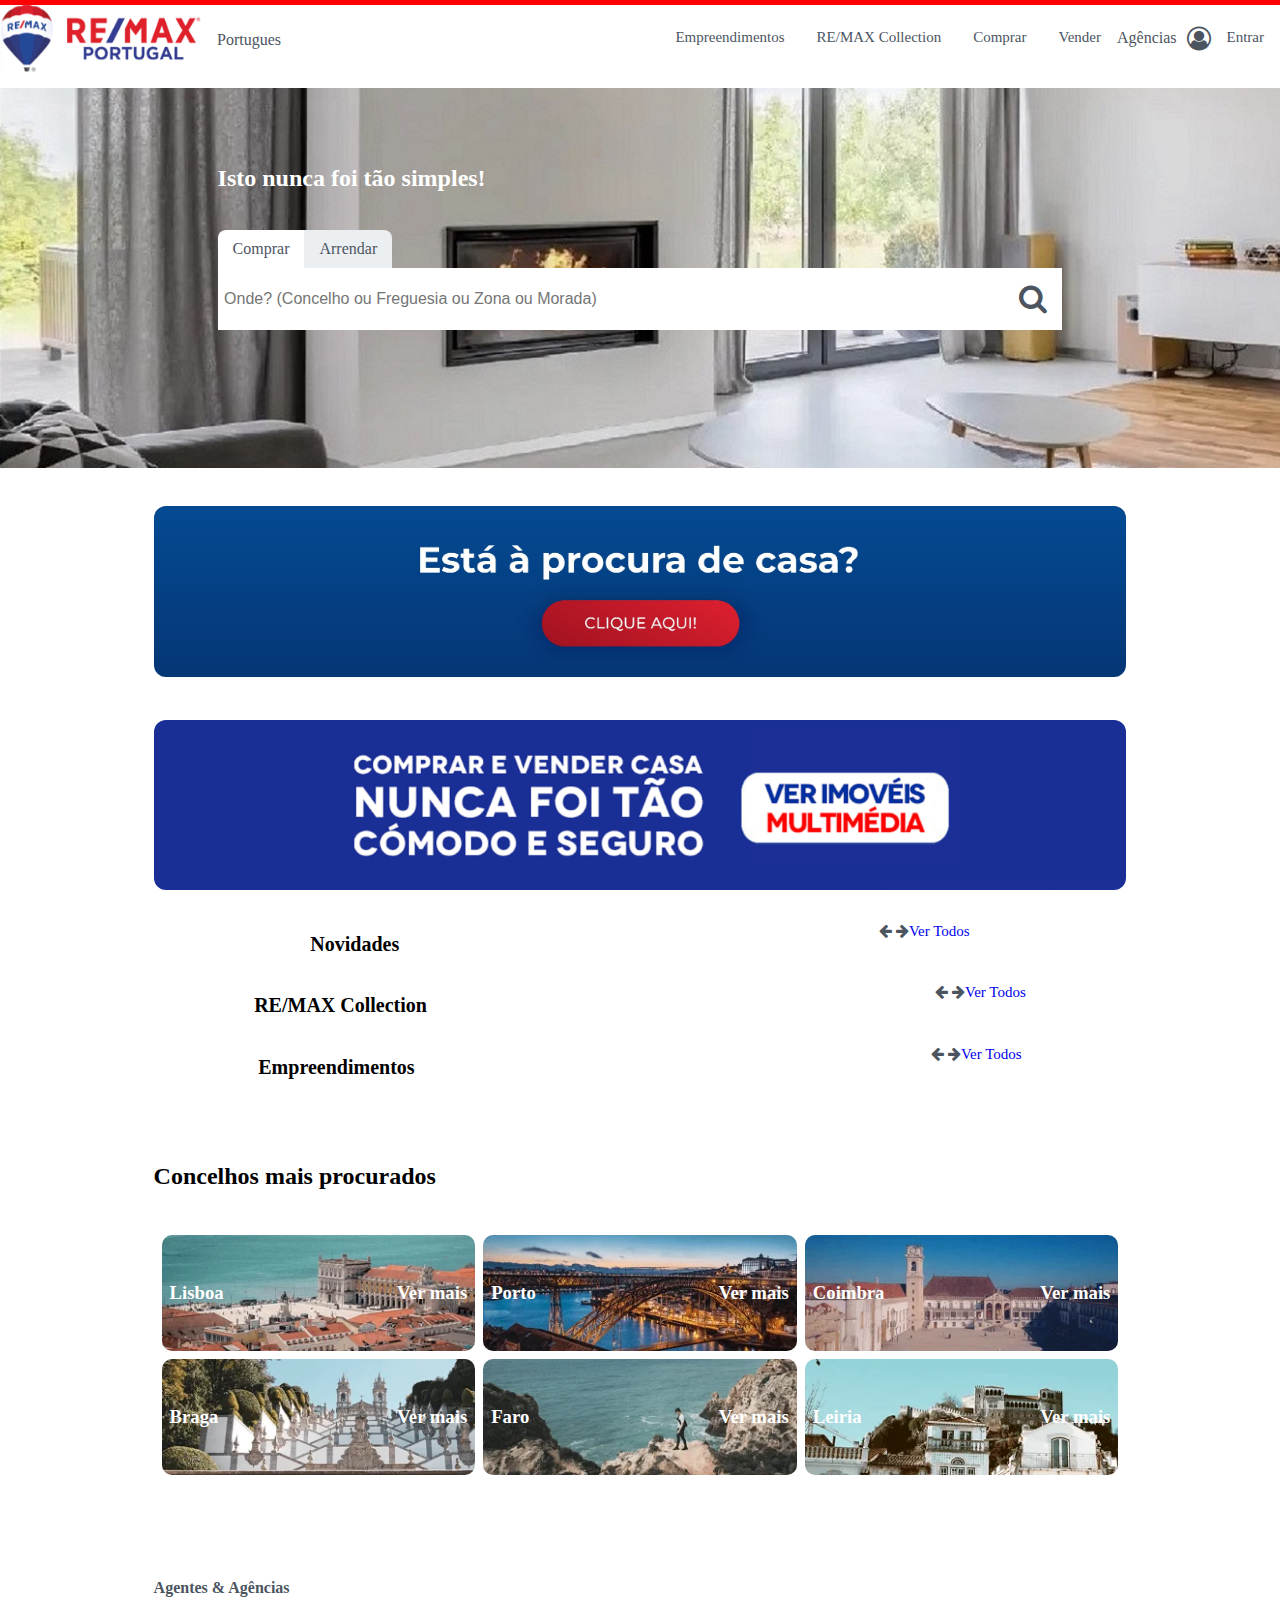
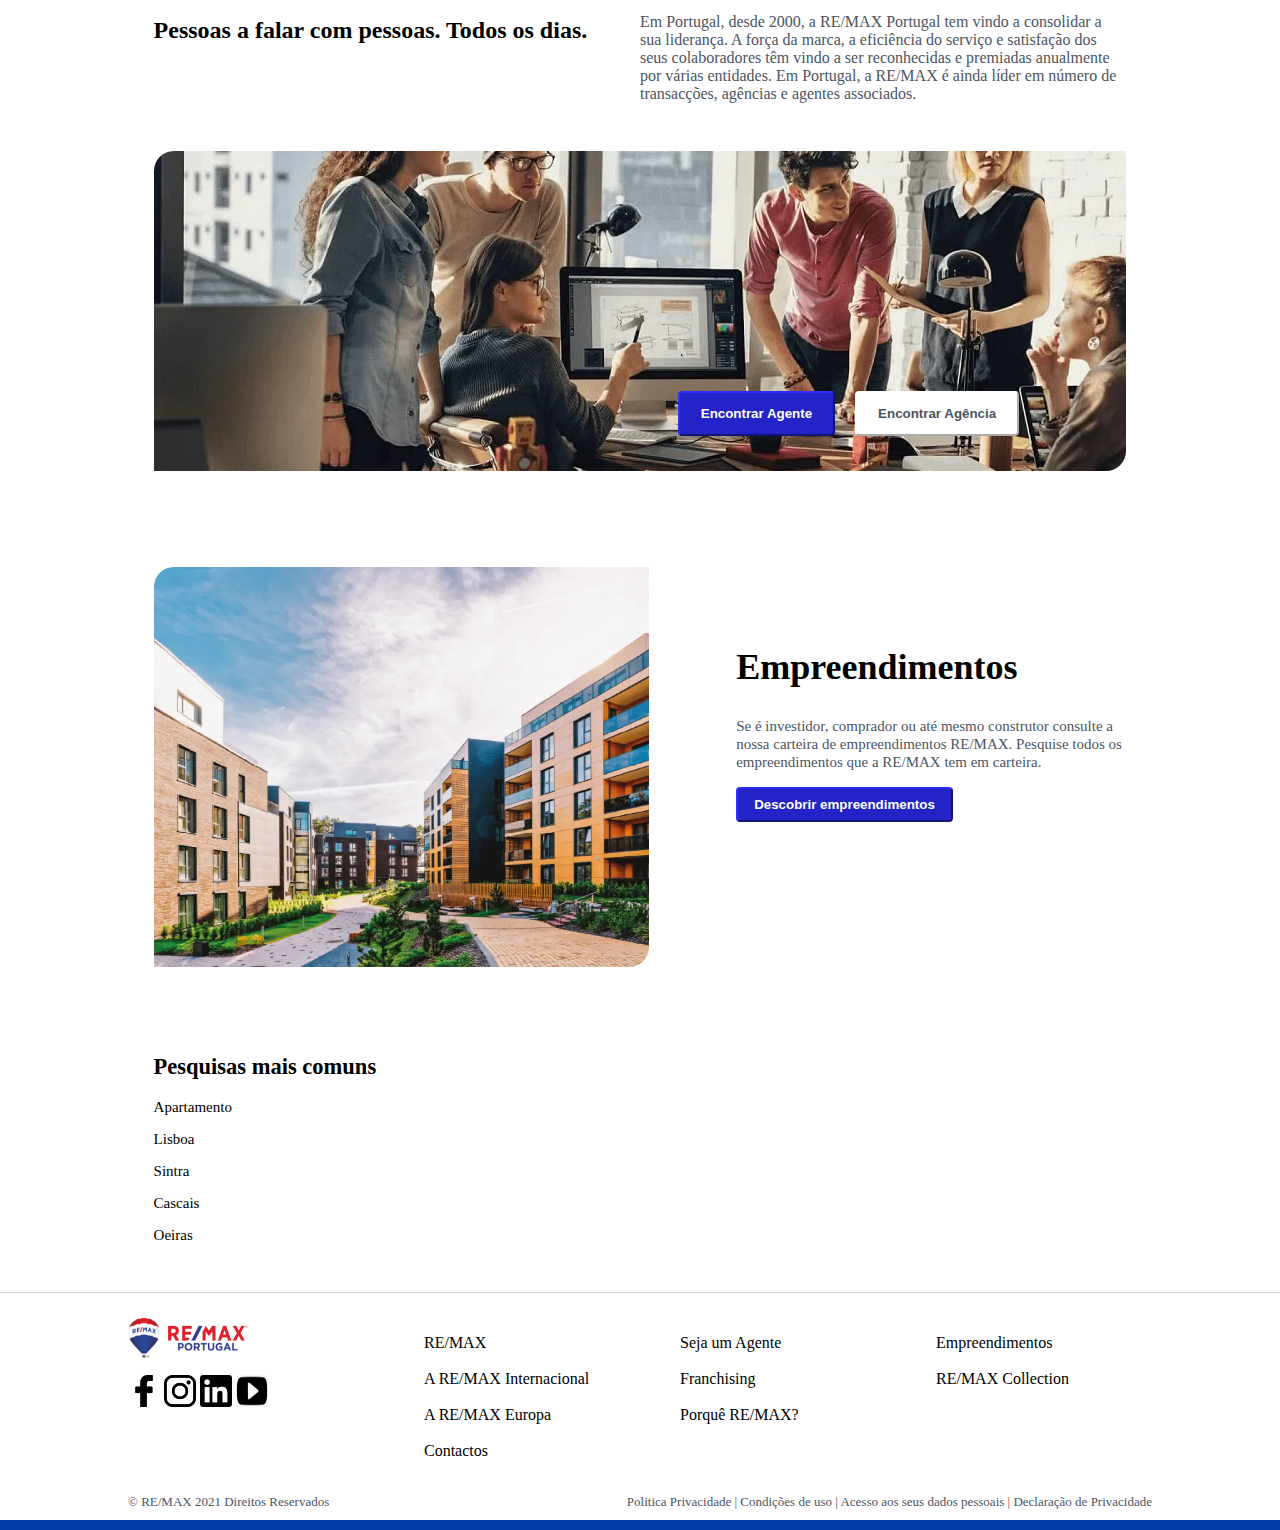
==== commit 19334d51: "Update Responsive" ====
--- a/TrabalhoP-Tweb.html
+++ b/TrabalhoP-Tweb.html
@@ -160,7 +160,7 @@
 
     <div class="empreendimentos">
         <div class="empre_esquerda"> 
-            <img src="img/empre.webp" class="img_empre" />
+            <img src="img/empre.webp" class="img_empre"/>
         </div>
         <div class="empre_direita">
             <div class="empre_texto">
--- a/TrabalhoP-Tweb.css
+++ b/TrabalhoP-Tweb.css
@@ -460,6 +460,7 @@
         background-image: url("img/fundo2.jpg");
         height:320px;
         background-repeat: no-repeat;
+        background-size: cover;
         border-bottom-right-radius: 20px;
         border-top-left-radius: 20px;
     }
@@ -467,7 +468,7 @@
         .button_agen{
             float: right;
             margin-top: 240px;
-            margin-right: 25px;
+            margin-right: 10%;
             display: inline-flex;
         }
 
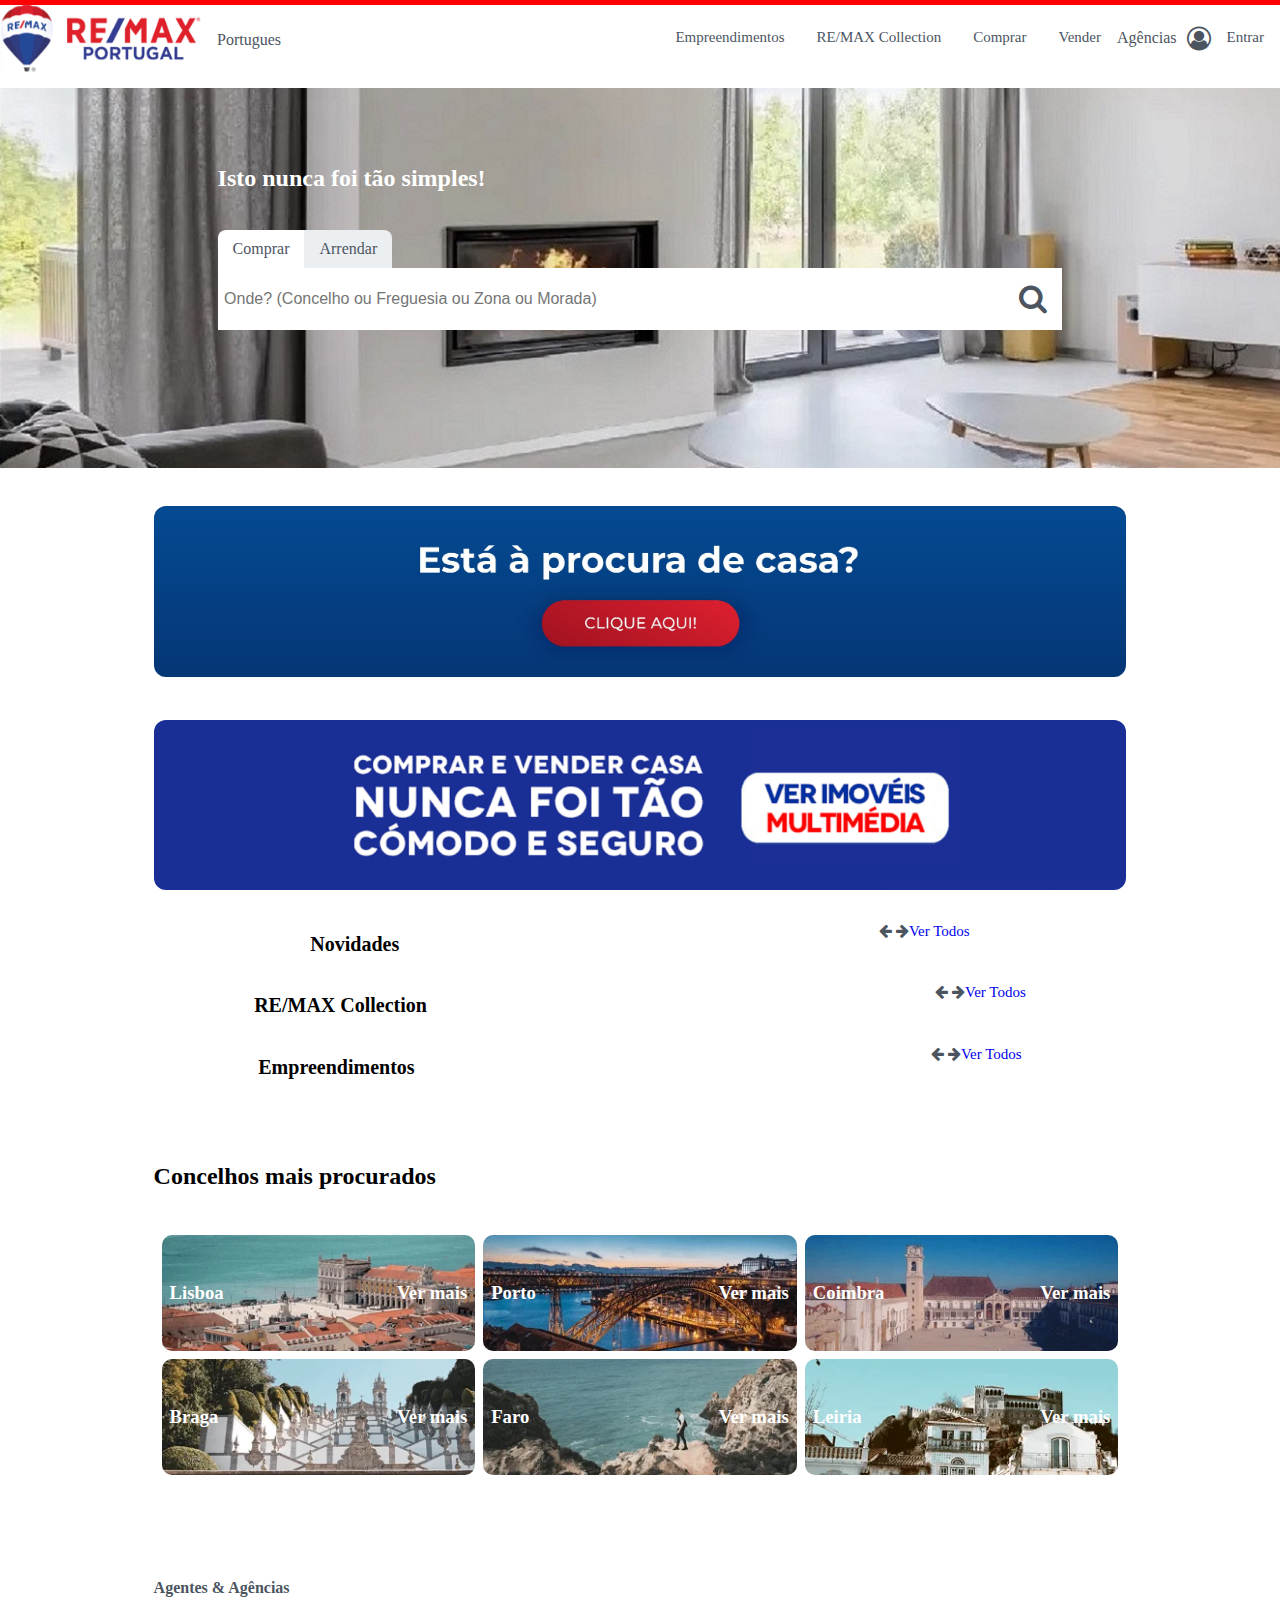
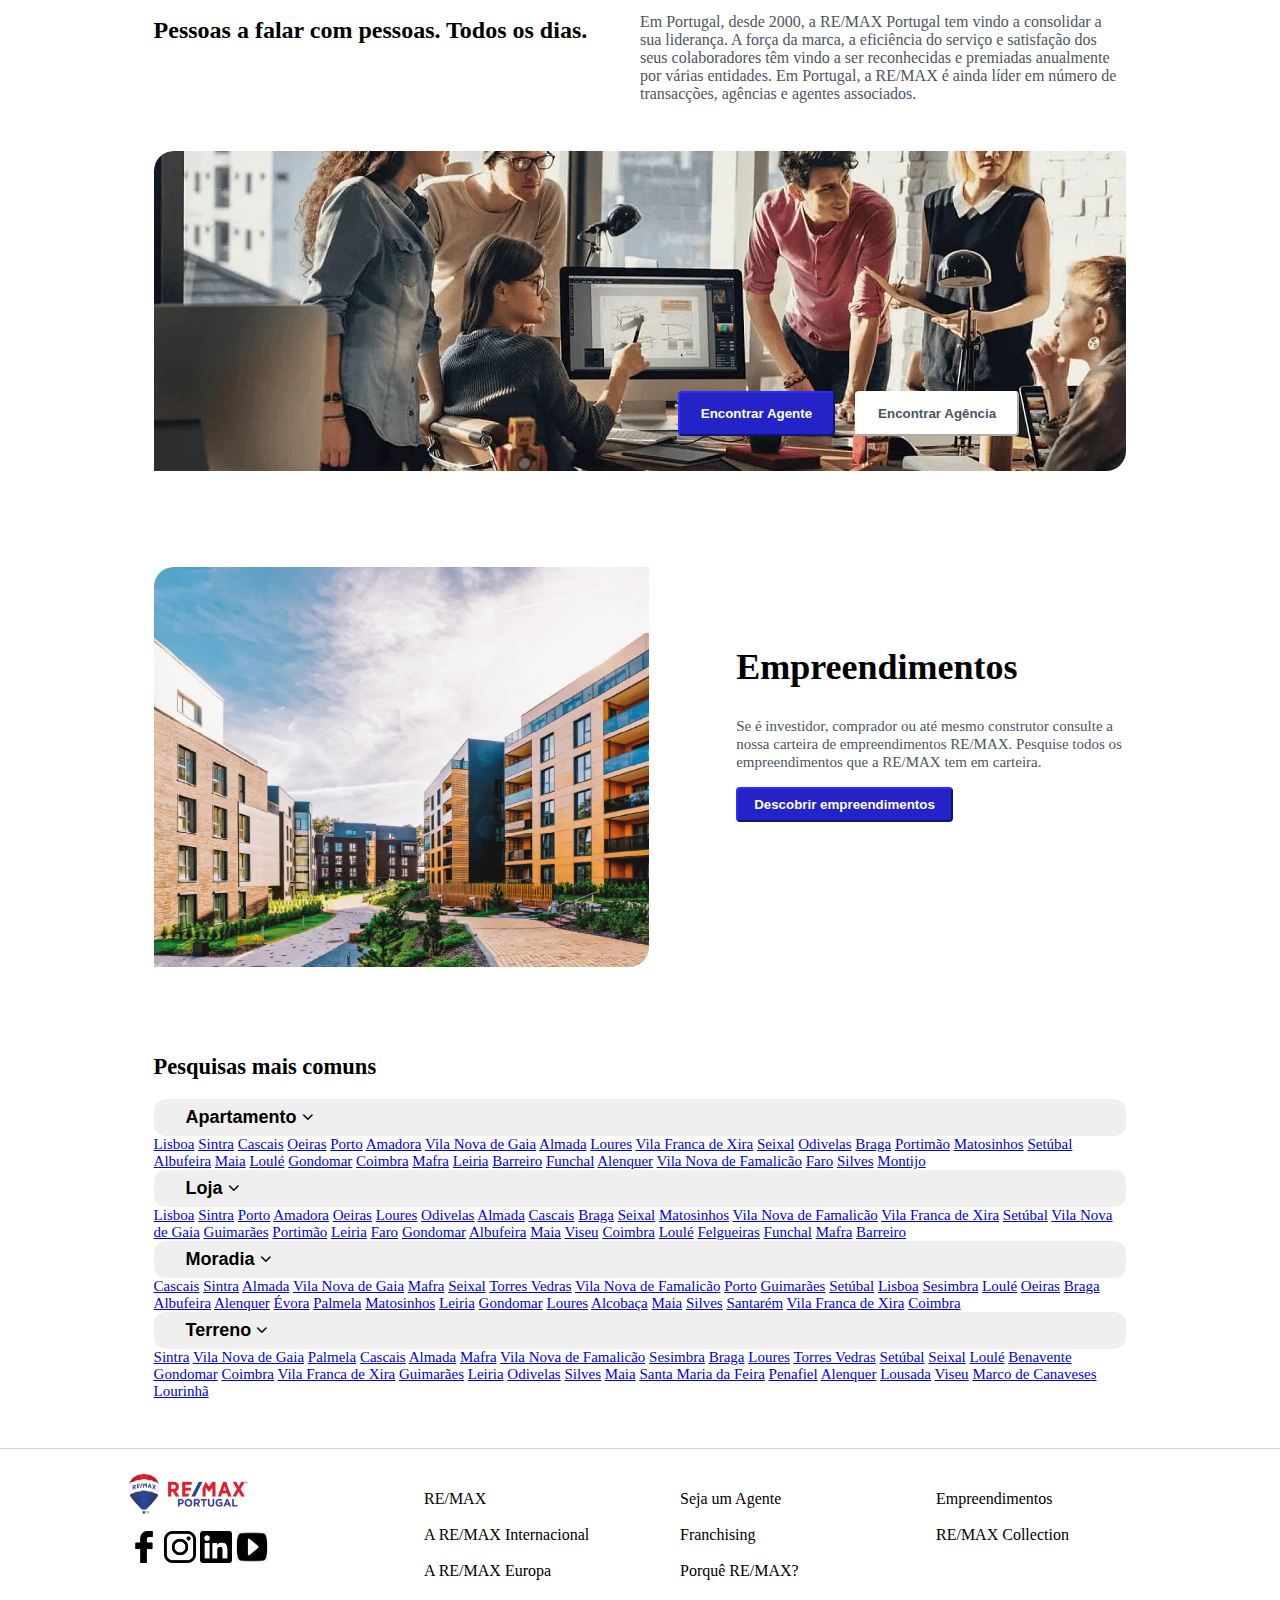
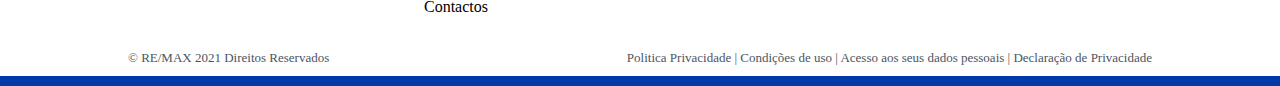
==== commit 1ee61e5f: "Tentativa javascript" ====
--- a/TrabalhoP-Tweb.html
+++ b/TrabalhoP-Tweb.html
@@ -7,6 +7,7 @@
     <link rel="stylesheet" href="https://cdnjs.cloudflare.com/ajax/libs/font-awesome/4.7.0/css/font-awesome.min.css">
     <meta name="viewport" content="width=device-width, initial-scale=1.0">
     <title>TrabalhoPratico-Tweb</title>
+    
 </head>
 <body> 
     <nav>
@@ -179,13 +180,145 @@
 
     <div class="Pesquisas_mais_comuns">
         <h2>Pesquisas mais comuns</h2>
-        <div classe="dropdown3">
-            <span>Apartamento</span>
-            <div classe="dropdown3-content"></div>
-            <p>Lisboa</p>
-            <p>Sintra</p>
-            <p>Cascais</p>
-            <p>Oeiras</p>
+        <div class="dropdown3-1">
+            <button onclick="FApartamento()" class="menu-apartamento">Apartamento <i class='fa fa-angle-down'></i></button>
+            <div id="menu-apartamento1" class="dropdown-apartamento">
+                <a href="#">Lisboa</a>
+                <a href="#">Sintra</a>
+                <a href="#">Cascais</a>
+                <a href="#">Oeiras</a>
+                <a href="#">Porto</a>
+                <a href="#">Amadora</a>
+                <a href="#">Vila Nova de Gaia</a>
+                <a href="#">Almada</a>
+                <a href="#">Loures</a>
+                <a href="#">Vila Franca de Xira</a>
+                <a href="#">Seixal</a>
+                <a href="#">Odivelas</a>
+                <a href="#">Braga</a>
+                <a href="#">Portimão</a>
+                <a href="#">Matosinhos</a>
+                <a href="#">Setúbal</a>
+                <a href="#">Albufeira</a>
+                <a href="#">Maia</a>
+                <a href="#">Loulé</a>
+                <a href="#">Gondomar</a>
+                <a href="#">Coimbra</a>
+                <a href="#">Mafra</a>
+                <a href="#">Leiria</a>
+                <a href="#">Barreiro</a>
+                <a href="#">Funchal</a>
+                <a href="#">Alenquer</a>
+                <a href="#">Vila Nova de Famalicão</a>
+                <a href="#">Faro</a>
+                <a href="#">Silves</a>
+                <a href="#">Montijo</a>
+            </div>
+        </div>
+        <div class="dropdown3-2">
+            <button onclick="FLoja()" class="menu-loja">Loja <i class='fa fa-angle-down'></i></button>
+            <div id="menu-loja1" class="dropdown-loja">
+                <a href="#">Lisboa</a>
+                <a href="#">Sintra</a>
+                <a href="#">Porto</a>
+                <a href="#">Amadora</a>
+                <a href="#">Oeiras</a>
+                <a href="#">Loures</a>
+                <a href="#">Odivelas</a>
+                <a href="#">Almada</a>
+                <a href="#">Cascais</a>
+                <a href="#">Braga</a>
+                <a href="#">Seixal</a>
+                <a href="#">Matosinhos</a>
+                <a href="#">Vila Nova de Famalicão</a>
+                <a href="#">Vila Franca de Xira</a>
+                <a href="#">Setúbal</a>
+                <a href="#">Vila Nova de Gaia</a>
+                <a href="#">Guimarães</a>
+                <a href="#">Portimão</a>
+                <a href="#">Leiria</a>
+                <a href="#">Faro</a>
+                <a href="#">Gondomar</a>
+                <a href="#">Albufeira</a>
+                <a href="#">Maia</a>
+                <a href="#">Viseu</a>
+                <a href="#">Coimbra</a>
+                <a href="#">Loulé</a>
+                <a href="#">Felgueiras</a>
+                <a href="#">Funchal</a>
+                <a href="#">Mafra</a>
+                <a href="#">Barreiro</a>
+            </div>
+        </div>
+        <div class="dropdown3-3">
+            <button onclick="FMoradia()" class="menu-moradia">Moradia <i class='fa fa-angle-down'></i></button>
+            <div id="menu-moradia1" class="dropdown-moradia">
+                <a href="#">Cascais</a>
+                <a href="#">Sintra</a>
+                <a href="#">Almada</a>
+                <a href="#">Vila Nova de Gaia</a>
+                <a href="#">Mafra</a>
+                <a href="#">Seixal</a>
+                <a href="#">Torres Vedras</a>
+                <a href="#">Vila Nova de Famalicão</a>
+                <a href="#">Porto</a>
+                <a href="#">Guimarães</a>
+                <a href="#">Setúbal</a>
+                <a href="#">Lisboa</a>
+                <a href="#">Sesimbra</a>
+                <a href="#">Loulé</a>
+                <a href="#">Oeiras</a>
+                <a href="#">Braga</a>
+                <a href="#">Albufeira</a>
+                <a href="#">Alenquer</a>
+                <a href="#">Évora</a>
+                <a href="#">Palmela</a>
+                <a href="#">Matosinhos</a>
+                <a href="#">Leiria</a>
+                <a href="#">Gondomar</a>
+                <a href="#">Loures</a>
+                <a href="#">Alcobaça</a>
+                <a href="#">Maia</a>
+                <a href="#">Silves</a>
+                <a href="#">Santarém</a>
+                <a href="#">Vila Franca de Xira</a>
+                <a href="#">Coimbra</a>
+            </div>
+        </div>
+        <div class="dropdown3-4">
+            <button onclick="FTerreno()" class="menu-terreno">Terreno <i class='fa fa-angle-down'></i></button>
+            <div id="menu-terreno1" class="dropdown-terreno">
+                <a href="#">Sintra</a>
+                <a href="#">Vila Nova de Gaia</a>
+                <a href="#">Palmela</a>
+                <a href="#">Cascais</a>
+                <a href="#">Almada</a>
+                <a href="#">Mafra</a>
+                <a href="#">Vila Nova de Famalicão</a>
+                <a href="#">Sesimbra</a>
+                <a href="#">Braga</a>
+                <a href="#">Loures</a>
+                <a href="#">Torres Vedras</a>
+                <a href="#">Setúbal</a>
+                <a href="#">Seixal</a>
+                <a href="#">Loulé</a>
+                <a href="#">Benavente</a>
+                <a href="#">Gondomar</a>
+                <a href="#">Coimbra</a>
+                <a href="#">Vila Franca de Xira</a>
+                <a href="#">Guimarães</a>
+                <a href="#">Leiria</a>
+                <a href="#">Odivelas</a>
+                <a href="#">Silves</a>
+                <a href="#">Maia</a>
+                <a href="#">Santa Maria da Feira</a>
+                <a href="#">Penafiel</a>
+                <a href="#">Alenquer</a>
+                <a href="#">Lousada</a>
+                <a href="#">Viseu</a>
+                <a href="#">Marco de Canaveses</a>
+                <a href="#">Lourinhã</a>
+            </div>
         </div>
     </div>
 
@@ -238,6 +371,14 @@
         </div>
     </div>
 
-
+    <script type="text/javascript">
+        function FApartamento(){
+            if(document.getElementsByClassName('menu-apartamento').checked)
+                document.getElementById('menu-apartamento1').show();
+            else
+                document.getElementById('menu-apartamento1').hide();
+        }
+      
+    </script>
 </body>
 </html>--- a/TrabalhoP-Tweb.css
+++ b/TrabalhoP-Tweb.css
@@ -576,6 +576,66 @@
     font-size: 15px;
 }
 
+    .menu-apartamento{
+        width: 100%;
+        cursor: pointer;
+        text-align: left;
+        padding-left: 32px;
+        padding-right: 32px;
+        padding-top: 8px;
+        padding-bottom: 8px;
+        border-radius: 12px;
+        font-size: 18px;
+        color: black;
+        font-weight: bold;
+        border-style: none;
+    }
+
+    .menu-loja{
+        width: 100%;
+        cursor: pointer;
+        text-align: left;
+        padding-left: 32px;
+        padding-right: 32px;
+        padding-top: 8px;
+        padding-bottom: 8px;
+        border-radius: 12px;
+        font-size: 18px;
+        color: black;
+        font-weight: bold;
+        border-style: none;
+    }
+
+    .menu-moradia{
+        width: 100%;
+        cursor: pointer;
+        text-align: left;
+        padding-left: 32px;
+        padding-right: 32px;
+        padding-top: 8px;
+        padding-bottom: 8px;
+        border-radius: 12px;
+        font-size: 18px;
+        color: black;
+        font-weight: bold;
+        border-style: none;
+    }
+
+    .menu-terreno{
+        width: 100%;
+        cursor: pointer;
+        text-align: left;
+        padding-left: 32px;
+        padding-right: 32px;
+        padding-top: 8px;
+        padding-bottom: 8px;
+        border-radius: 12px;
+        font-size: 18px;
+        color: black;
+        font-weight: bold;
+        border-style: none;
+    }
+
 
 
 /********
@@ -641,4 +701,8 @@
             cursor: pointer;
         }
 
-        .fim_esquerda{float: left;}      +        .fim_esquerda{float: left;}      
+
+
+          
+    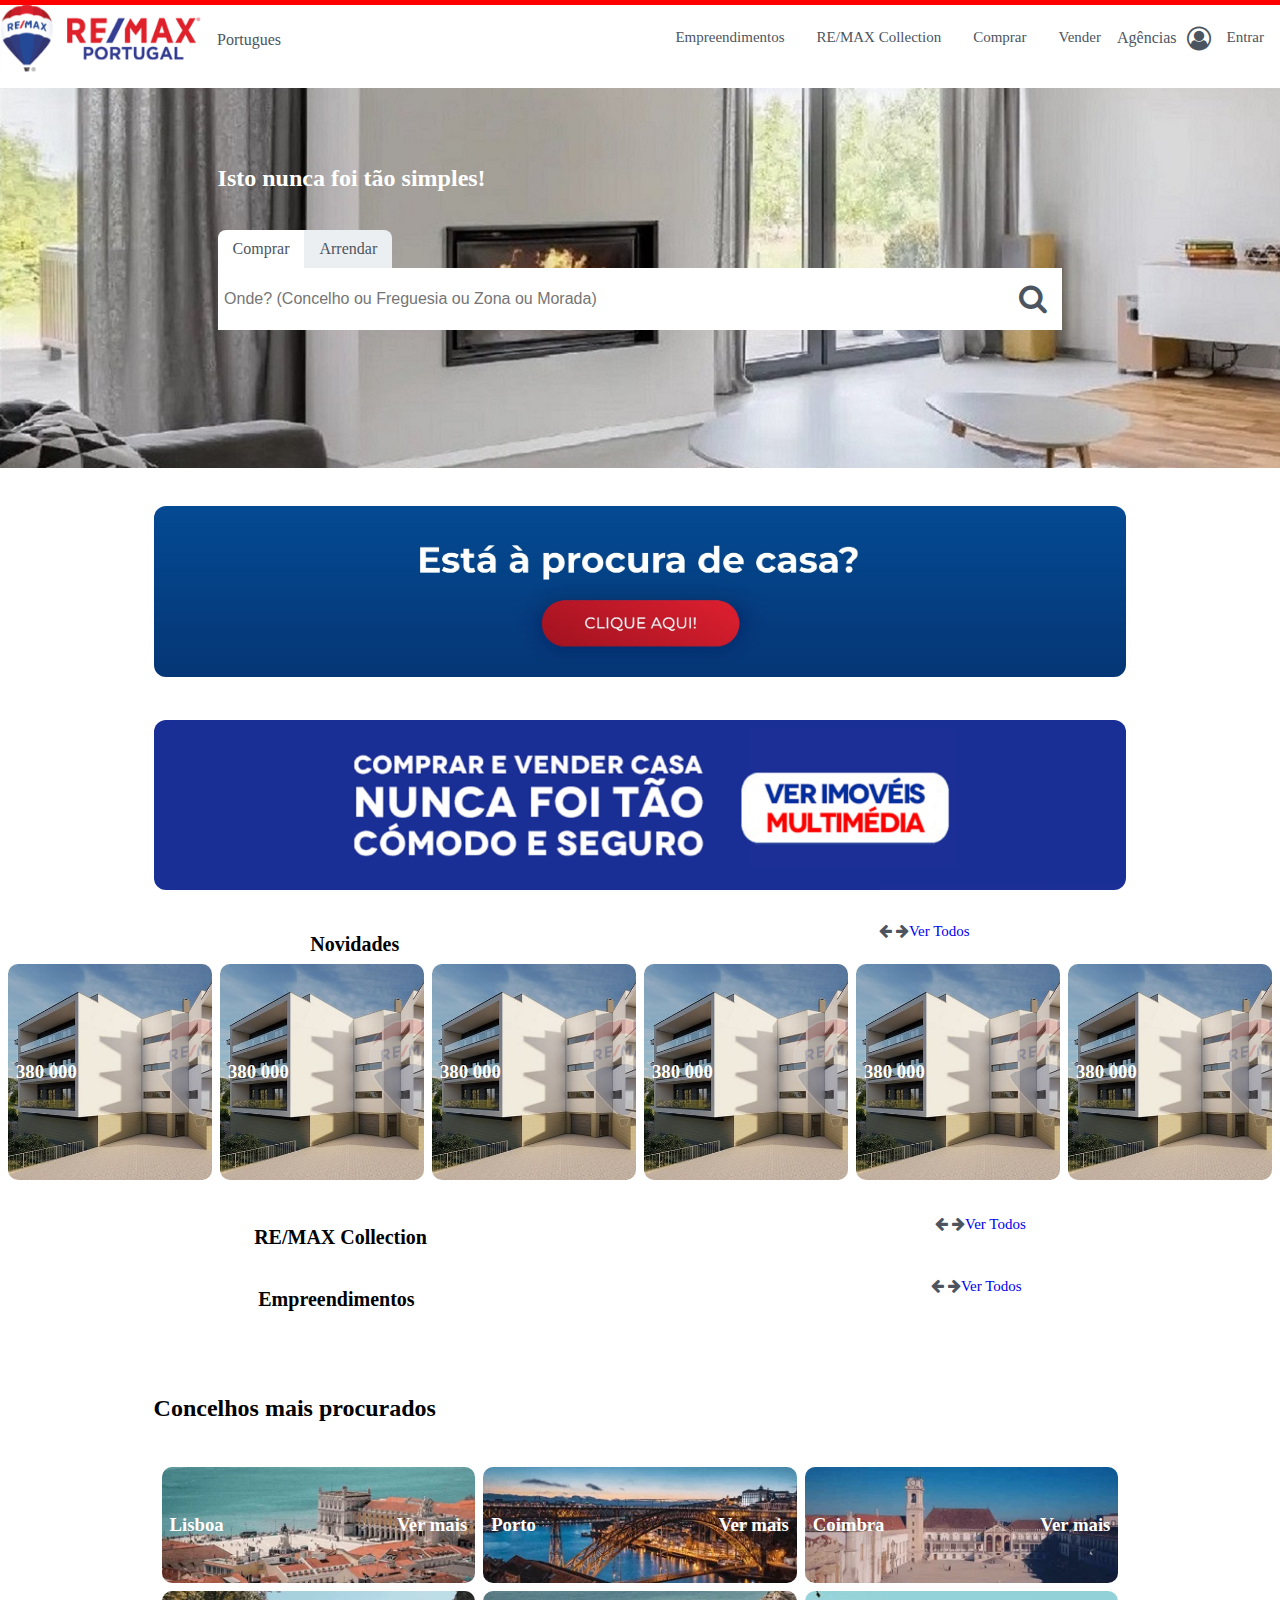
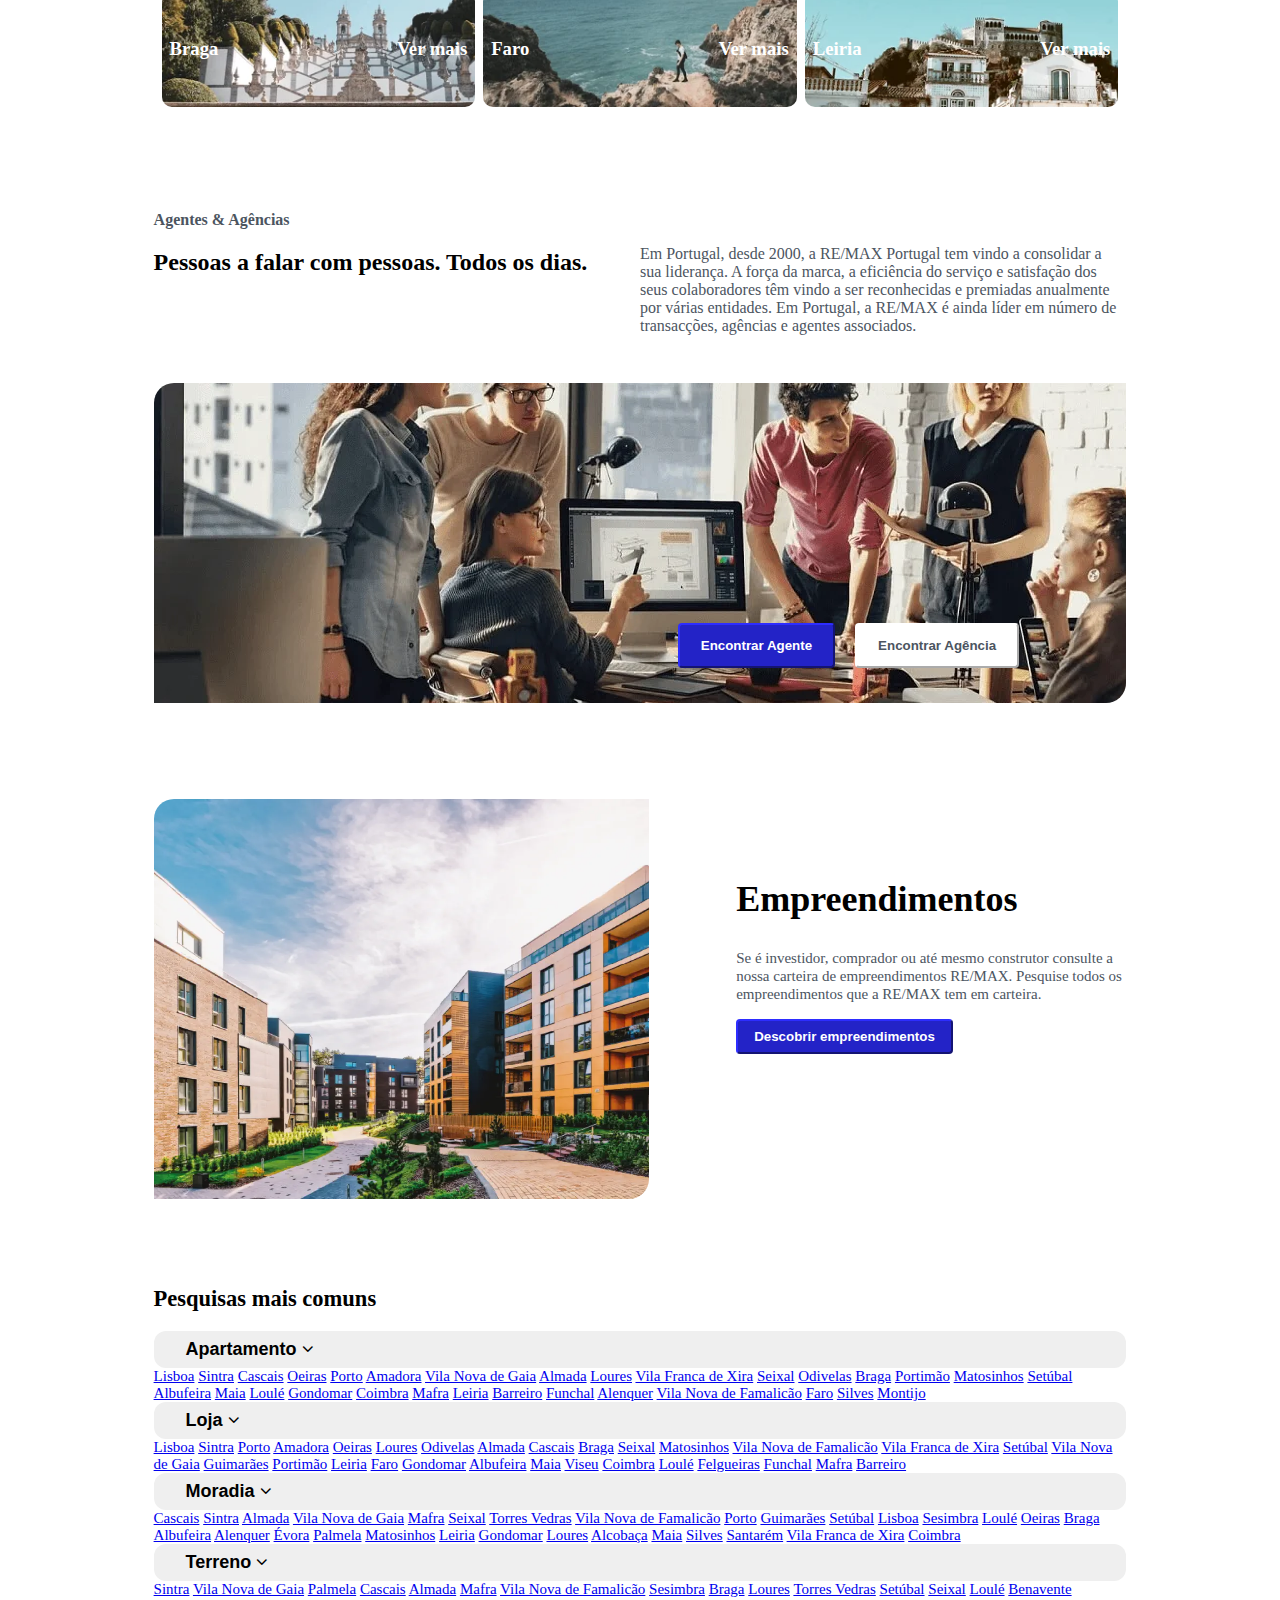
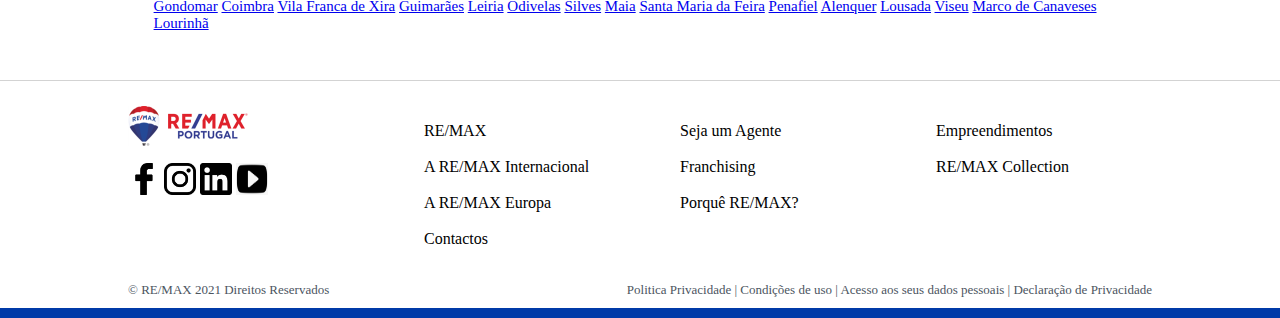
==== commit c60cf5af: "box" ====
--- a/TrabalhoP-Tweb.html
+++ b/TrabalhoP-Tweb.html
@@ -73,7 +73,28 @@
             </span>
             <a href="vertodos.html" style="text-decoration: none;">Ver Todos</a>
         </div>
-        
+      </div>
+       
+      <div class="novi">
+        <table class="novis">
+            <tr>
+                <th class="novis1" onclick="location.href='t3visa.html'">
+                    <h3>380 000</h3></th>
+                <th class="novis1" onclick="location.href='t3visa.html'">
+                    <h3>380 000</h3>
+                </th>
+                <th class="novis1" onclick="location.href='t3visa.html'">
+                    <h3>380 000</h3></th>
+                <th class="novis1" onclick="location.href='t3visa.html'">
+                    <h3>380 000</h3>
+                </th>
+                <th class="novis1" onclick="location.href='t3visa.html'">
+                    <h3>380 000</h3></th>
+                <th class="novis1" onclick="location.href='t3visa.html'">
+                    <h3>380 000</h3>
+                </th>
+            </tr>
+        </table>
     </div>
 
     <div class="menu3"> 
--- a/TrabalhoP-Tweb.css
+++ b/TrabalhoP-Tweb.css
@@ -231,6 +231,26 @@
     padding-top: 1%;
     border-radius: 12px;
     display: flex;}
+
+    .novis{width: 100%;
+    border-spacing:8px 8px}
+           .novis1 {
+            padding: 8px;
+             width: 10%;
+            height: 200px;
+            background-image: url("img/t3visa.jpg");
+            border-radius: 10px;
+            padding:8px;
+            background-repeat: no-repeat;  
+            background-size: cover;
+            cursor: pointer;
+            }
+       
+        .novis h3{
+            display: flex;
+            align-items: center;
+            justify-content: space-between;
+            color: white;}
 
 .menu3{display: flex;
     align-items: flex-end;
